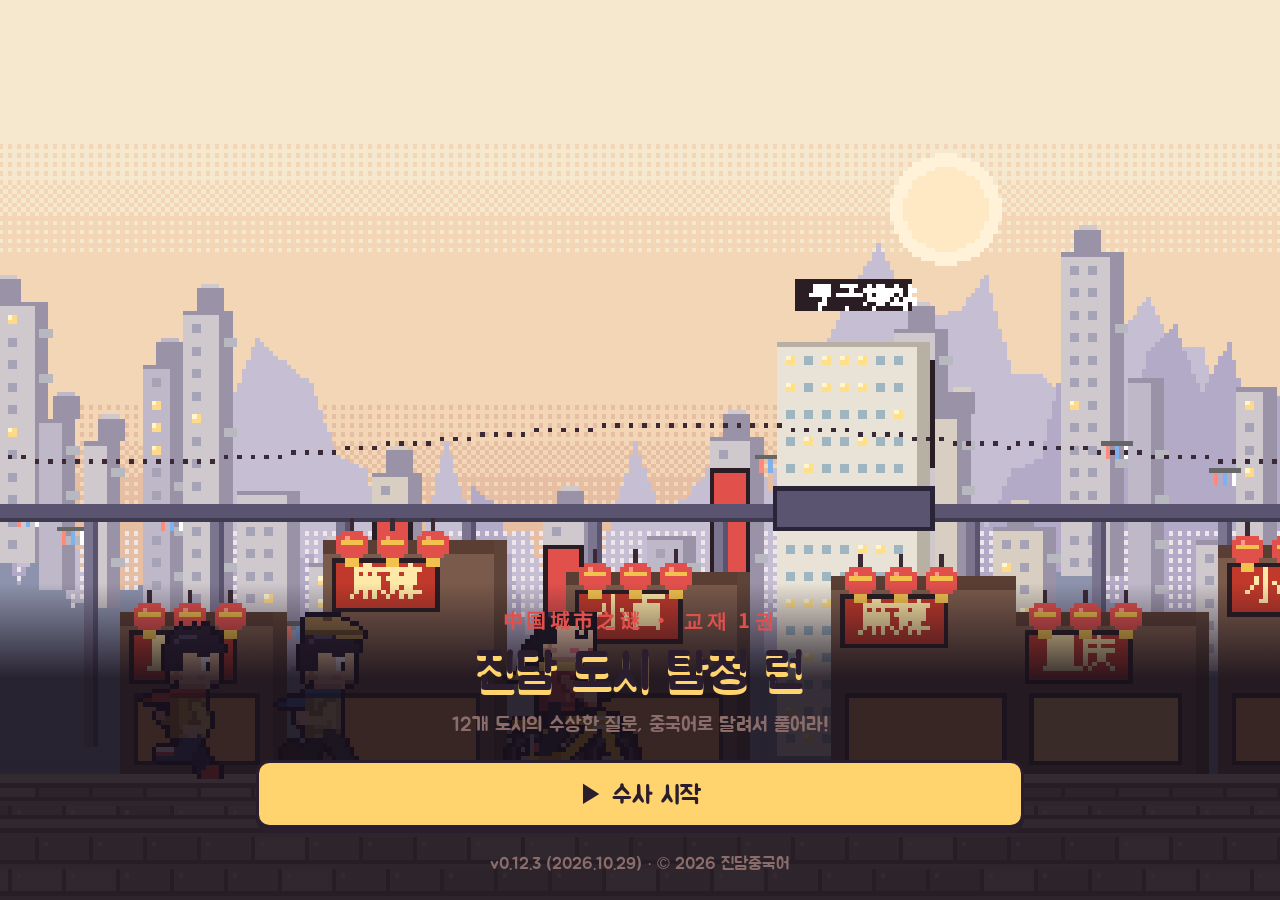
==== index.html @ ac61ed33 "v0.12.3: 갈림길 앞 뚝뚝 끊김 수정 - 원인: 갈림길 앞 느린 화면(0.87픽셀/프레임)에서 화면이 '움직임·멈춤'을 반복 - 느린 속도를 프레임당 약 1픽셀로 고정(61p" ====
<!doctype html>
<html lang="ko">
<head>
<meta charset="utf-8">
<meta name="viewport" content="width=device-width, initial-scale=1, maximum-scale=1, user-scalable=no, viewport-fit=cover">
<meta name="theme-color" content="#2a1d2e">
<title>진담 도시 탐정 런 · 중국 도시 미스터리 파일</title>
<meta name="description" content="진담중국어 교재 1권 「중국 도시 미스터리 파일」 과제 게임 — 12개 도시를 달리며 중국어로 사건을 풀어요">
<link rel="preconnect" href="https://fonts.googleapis.com">
<link rel="preconnect" href="https://fonts.gstatic.com" crossorigin>
<link href="https://fonts.googleapis.com/css2?family=Jua&family=Noto+Sans+SC:wght@500;700&display=swap" rel="stylesheet">
<link rel="icon" type="image/png" href="img/icon-32.png">
<link rel="apple-touch-icon" href="img/icon-180.png">
<link rel="manifest" href="manifest.json">
<meta name="apple-mobile-web-app-capable" content="yes">
<meta name="apple-mobile-web-app-title" content="도시탐정런">
<link rel="stylesheet" href="css/style.css?v=0.12.3">
</head>
<body>
<div id="app">
  <header id="top"></header>
  <main id="stage"><div id="scr"><canvas id="cv"></canvas><div id="ov"></div></div></main>
  <section id="pad"></section>
  <div id="ui"></div>
  <div id="rot"><div class="ph">📱</div><div>휴대폰을 <b>가로</b>로 돌려 주세요!<br><small>가로 화면이 더 크고 재미있어요</small></div><button class="big" id="rotOK">세로로 그냥 할래요</button></div>
</div>
<script src="js/data1.js?v=0.12.3"></script>
<script src="js/check1.js?v=0.12.3"></script>
<script src="js/story.js?v=0.12.3"></script>
<script src="js/pixel.js?v=0.12.3"></script>
<script src="js/art.js?v=0.12.3"></script>
<script src="js/tts.js?v=0.12.3"></script>
<script src="js/sound.js?v=0.12.3"></script>
<script src="js/game.js?v=0.12.3"></script>
<script src="js/mini.js?v=0.12.3"></script>
</body>
</html>
---- css/style.css ----
:root {
  --ink: #2a1d2e; --paper: #fff8ec; --line: #2a1d2e; --red: #e2504c; --sun: #ffd36e; --mint: #7fd6a8; --sky: #7fb2ec;
  --u: min(1vmin, 5.6px);
  --ko: 'Jua', 'Apple SD Gothic Neo', 'Malgun Gothic', sans-serif; --zh: 'Noto Sans SC', 'PingFang SC', 'Microsoft YaHei', sans-serif;
}
* { box-sizing: border-box; -webkit-tap-highlight-color: transparent; }
html, body { margin: 0; height: 100%; background: #160f1a; color: var(--ink); font-family: var(--ko); overflow: hidden; user-select: none; -webkit-user-select: none; }
#app { position: relative; height: 100dvh; max-width: 560px; margin: 0 auto; display: flex; flex-direction: column; background: #2a1d2e; }
button { font-family: var(--ko); color: var(--ink); cursor: pointer; }

#top { flex: none; display: flex; align-items: center; gap: calc(2 * var(--u)); padding: calc(env(safe-area-inset-top) + calc(2 * var(--u))) calc(3 * var(--u)) calc(1.6 * var(--u)); color: #fff8ec; font-size: calc(3.6 * var(--u)); }
#top:empty { display: none; }
#top .badge { background: var(--red); padding: calc(.6 * var(--u)) calc(2.4 * var(--u)); border-radius: calc(1.2 * var(--u)); }
#top .grow { flex: 1; color: #d8c8e0; }
.ib { background: #fff8ec; border: calc(.5 * var(--u)) solid #120b14; border-radius: calc(1.4 * var(--u)); padding: calc(.4 * var(--u)) calc(2.2 * var(--u)); font-size: calc(4 * var(--u)); }

#stage { flex: none; display: flex; justify-content: center; background: #000; }
#scr { position: relative; }
#cv { display: block; image-rendering: pixelated; image-rendering: crisp-edges; touch-action: none; }
#ov { position: absolute; left: 0; top: 0; pointer-events: none; overflow: hidden; }
#ov > * { position: absolute; }

/* 달리기 화면 위 글자 */
.cluechip { left: 50%; top: 46%; transform: translateX(-50%); background: rgba(255,248,236,.96); border: calc(.6 * var(--u)) solid var(--line); border-radius: calc(2 * var(--u)); padding: calc(1 * var(--u)) calc(3 * var(--u)); font-size: calc(3.6 * var(--u)); white-space: nowrap; animation: chip 1.6s forwards; box-shadow: 0 calc(.8 * var(--u)) 0 rgba(0,0,0,.3); }
.cluechip b { font-family: var(--zh); font-size: calc(5 * var(--u)); }
.cluechip span { font-family: var(--zh); color: #6a5a8a; }
.cluechip i { font-style: normal; background: var(--sky); color: #fff; border-radius: calc(1 * var(--u)); padding: 0 calc(1.2 * var(--u)); font-size: calc(2.8 * var(--u)); margin-left: calc(1 * var(--u)); }
.cluechip.bike { background: #fff2c4; }
@keyframes chip { 0% { opacity: 0; transform: translate(-50%, calc(-2 * var(--u))); } 12%, 80% { opacity: 1; transform: translate(-50%, 0); } 100% { opacity: 0; } }
.gban { margin-bottom: calc(2 * var(--u)); background: rgba(42,29,46,.88); color: #fff8ec; border: calc(.5 * var(--u)) solid var(--sun); border-radius: calc(2 * var(--u)); padding: calc(1.2 * var(--u)) calc(2.4 * var(--u)); text-align: center; }
.gban .gk { font-size: calc(3.8 * var(--u)); }
.gban .gs { font-family: var(--zh); font-weight: 700; font-size: calc(5.4 * var(--u)); color: var(--sun); letter-spacing: calc(.3 * var(--u)); }
.gban .gq .zh { font-size: calc(4.6 * var(--u)); color: var(--sun); } .gban .gq .ko { color: #f0d8c0; font-size: calc(3.2 * var(--u)); }
.gban .gh { font-size: calc(2.6 * var(--u)); color: #c8b8d8; margin-top: calc(.4 * var(--u)); }
.glab { left: 0; top: 0; will-change: transform; transform: translate(-50%, -50%); background: #fff8ec; border: calc(.5 * var(--u)) solid var(--line); border-radius: calc(1.4 * var(--u)); padding: calc(.3 * var(--u)) calc(1.4 * var(--u)); font-family: var(--zh); font-weight: 900; font-size: calc(5.6 * var(--u)); line-height: 1.2; white-space: nowrap; box-shadow: 0 calc(.5 * var(--u)) 0 rgba(0,0,0,.3); }
.gflash { left: 50%; top: 38%; transform: translateX(-50%); font-family: var(--zh); font-weight: 700; font-size: calc(5 * var(--u)); padding: calc(1.2 * var(--u)) calc(3 * var(--u)); border-radius: calc(2 * var(--u)); border: calc(.6 * var(--u)) solid var(--line); white-space: nowrap; animation: chip 1.5s forwards; text-align: center; }
.gflash small { display: block; font-size: calc(3 * var(--u)); font-weight: 500; }
.gflash.ok { background: #d9f5e5; } .gflash.no { background: #ffe0dc; }
.mlabel { transform: translateX(-50%); font-family: var(--zh); font-weight: 700; font-size: calc(2.9 * var(--u)); color: #fff; text-shadow: 0 calc(.3 * var(--u)) 0 #2a1d2e, calc(.3 * var(--u)) 0 0 #2a1d2e, calc(-.3 * var(--u)) 0 0 #2a1d2e, 0 calc(-.3 * var(--u)) 0 #2a1d2e; text-align: center; white-space: nowrap; line-height: 1.1; }
.mlabel small { display: block; font-family: var(--ko); font-weight: normal; font-size: calc(2.4 * var(--u)); }
.mlabel.faint { opacity: .6; }

/* 아래 패널 */
#pad { flex: 1 1 auto; min-height: 0; overflow-y: auto; background: var(--paper); border-top: calc(1 * var(--u)) solid #8a5a30; padding: calc(2.4 * var(--u)) calc(3 * var(--u)) calc(env(safe-area-inset-bottom) + calc(3 * var(--u))); position: relative; }
#pad:empty { display: none; }
.panel { display: grid; gap: calc(2 * var(--u)); }
.ptitle { font-size: calc(4.2 * var(--u)); display: flex; justify-content: space-between; align-items: baseline; }
.small { font-size: calc(3.1 * var(--u)); color: #8a6d6b; line-height: 1.55; }
.center { text-align: center; }
.cases { display: grid; grid-template-columns: repeat(4, 1fr); gap: calc(1.6 * var(--u)); }
.case { background: #f0e6d8; border: calc(.5 * var(--u)) solid #cbb8a0; border-radius: calc(1.6 * var(--u)); padding: calc(1.2 * var(--u)) calc(.6 * var(--u)); font-family: var(--zh); font-weight: 700; font-size: calc(3.4 * var(--u)); text-align: center; }
.case b { color: #b0705a; font-family: var(--ko); font-weight: normal; font-size: calc(2.8 * var(--u)); display: block; }
.case small { display: block; font-family: var(--ko); font-weight: normal; font-size: calc(2.6 * var(--u)); color: #8a6d6b; }
.case.open { background: #fff; border-color: var(--red); box-shadow: 0 calc(.7 * var(--u)) 0 var(--red); }
.case.done { background: #e3f6ea; border-color: #5fae6e; }
.case.done small { color: #e0a020; }
.case:disabled { opacity: .5; }
.final { background: #f6ecd9; border-radius: calc(1.6 * var(--u)); padding: calc(1.6 * var(--u)) calc(2 * var(--u)); }
.big { display: block; width: 100%; background: var(--sun); border: calc(.6 * var(--u)) solid var(--line); border-radius: calc(2.4 * var(--u)); padding: calc(2.6 * var(--u)); font-size: calc(4.4 * var(--u)); box-shadow: 0 calc(.9 * var(--u)) 0 var(--line); }
.big.ghost { background: #fff; } .big:disabled { opacity: .45; }
.big:active, .btn:active { transform: translateY(calc(.5 * var(--u))); box-shadow: 0 calc(.3 * var(--u)) 0 var(--line); }
.btn { background: #fff; border: calc(.6 * var(--u)) solid var(--line); border-radius: calc(2 * var(--u)); padding: calc(1.8 * var(--u)) calc(3 * var(--u)); font-size: calc(3.8 * var(--u)); box-shadow: 0 calc(.8 * var(--u)) 0 var(--line); }
.btn.right { background: #d9f5e5; border-color: #2f9e6a; } .btn.wrong { background: #ffe0dc; border-color: var(--red); animation: shake .3s; }
@keyframes shake { 25% { transform: translateX(calc(-1.5 * var(--u))); } 75% { transform: translateX(calc(1.5 * var(--u))); } }
.row { display: flex; gap: calc(2 * var(--u)); justify-content: center; flex-wrap: wrap; margin-top: calc(2.4 * var(--u)); }
.row .big { flex: 1; width: auto; }

/* 달리기 조작 */
.hudrun { display: flex; justify-content: space-between; font-size: calc(4 * var(--u)); }
.hudrun #hearts { color: var(--red); letter-spacing: calc(.6 * var(--u)); } .hudrun .off { color: #d8c8c0; }
.prog { height: calc(1.6 * var(--u)); background: #e8dccb; border-radius: calc(1 * var(--u)); overflow: hidden; margin: calc(1.4 * var(--u)) 0 calc(2.4 * var(--u)); }
.prog i { display: block; height: 100%; width: 0; background: linear-gradient(90deg, var(--mint), var(--sun)); }
.ctrl { display: grid; grid-template-columns: 1fr 1fr; gap: calc(3 * var(--u)); }
.cbtn { height: calc(26 * var(--u)); max-height: 160px; border: calc(.8 * var(--u)) solid var(--line); border-radius: calc(4 * var(--u)); font-size: calc(10 * var(--u)); line-height: 1; box-shadow: 0 calc(1.2 * var(--u)) 0 var(--line); touch-action: none; }
.cbtn small { display: block; font-size: calc(3.1 * var(--u)); margin-top: calc(1 * var(--u)); }
.cbtn.jump { background: var(--sun); } .cbtn.slide { background: #bfe3ff; }
.cbtn:active { transform: translateY(calc(.8 * var(--u))); box-shadow: 0 calc(.4 * var(--u)) 0 var(--line); }

/* 사다리 */
.lko { font-size: calc(4.4 * var(--u)); text-align: center; padding: calc(1.6 * var(--u)); background: #f6ecd9; border-radius: calc(2 * var(--u)); }
.timer { height: calc(1.6 * var(--u)); background: #e8dccb; border-radius: calc(1 * var(--u)); overflow: hidden; }
.timer i { display: block; height: 100%; width: 100%; background: var(--red); transition: width .1s linear; }
.timer i.fast { background: #2f9e6a; }
.opts { display: grid; gap: calc(2 * var(--u)); }
.lopt { font-family: var(--zh); font-weight: 700; font-size: calc(4.2 * var(--u)); text-align: left; }
.pfloat { position: absolute; right: calc(6 * var(--u)); top: calc(2 * var(--u)); font-size: calc(7 * var(--u)); color: #2f9e6a; animation: chip .9s forwards; }

/* 대화·카드 */
#ui { position: absolute; inset: 0; pointer-events: none; z-index: 10; }
#ui > * { pointer-events: auto; }
.dim { position: absolute; inset: 0; background: rgba(22,15,26,.55); }
.box { position: absolute; left: calc(3 * var(--u)); right: calc(3 * var(--u)); bottom: calc(env(safe-area-inset-bottom) + calc(3 * var(--u))); background: var(--paper); border: calc(1 * var(--u)) solid var(--line); border-radius: calc(2.4 * var(--u)); padding: calc(3 * var(--u)); display: flex; gap: calc(3 * var(--u)); box-shadow: 0 calc(1.4 * var(--u)) 0 rgba(0,0,0,.4); cursor: pointer; animation: up .15s ease-out; }
@keyframes up { from { transform: translateY(calc(3 * var(--u))); opacity: 0; } }
.face { width: calc(17 * var(--u)); height: calc(17 * var(--u)); image-rendering: pixelated; border: calc(.5 * var(--u)) solid var(--line); border-radius: calc(1.6 * var(--u)); flex: none; }
.box .body { flex: 1; min-width: 0; }
.who { font-size: calc(3.3 * var(--u)); color: #8a6d6b; }
.box .t { font-size: calc(4.2 * var(--u)); line-height: 1.55; }
.zh { font-family: var(--zh); font-weight: 700; font-size: calc(4.9 * var(--u)); line-height: 1.4; }
.zh.big { font-size: calc(6.4 * var(--u)); }
.py { font-family: var(--zh); font-size: calc(3.3 * var(--u)); color: #6a5a8a; }
.ko { font-size: calc(3.6 * var(--u)); color: #b0705a; }
.mini { font-size: calc(3.1 * var(--u)); border: calc(.5 * var(--u)) solid var(--line); background: #fff; border-radius: calc(1.6 * var(--u)); padding: calc(.4 * var(--u)) calc(2 * var(--u)); margin-top: calc(1 * var(--u)); }
.more { text-align: right; font-size: calc(3 * var(--u)); color: #b9a48f; animation: blink 1s steps(1) infinite; }
@keyframes blink { 50% { opacity: 0; } }
.card { position: absolute; left: calc(4 * var(--u)); right: calc(4 * var(--u)); top: 50%; transform: translateY(-50%); max-height: calc(100% - calc(8 * var(--u))); overflow-y: auto; background: var(--paper); border: calc(1 * var(--u)) solid var(--line); border-radius: calc(2.4 * var(--u)); padding: calc(4 * var(--u)); box-shadow: 0 calc(1.6 * var(--u)) 0 rgba(0,0,0,.45); animation: pop .18s ease-out; }
@keyframes pop { from { transform: translateY(-50%) scale(.94); opacity: 0; } }
.card h2 { font-size: calc(5.2 * var(--u)); margin: 0 0 calc(2 * var(--u)); font-weight: normal; }
.card h3 { font-size: calc(4.1 * var(--u)); margin: calc(3 * var(--u)) 0 calc(1.4 * var(--u)); font-weight: normal; }
input.name { width: 100%; font-family: var(--ko); font-size: calc(5 * var(--u)); padding: calc(2 * var(--u)) calc(3 * var(--u)); border: calc(.6 * var(--u)) solid var(--line); border-radius: calc(2 * var(--u)); margin: calc(2 * var(--u)) 0; }
.letter { background: repeating-linear-gradient(#fffdf6 0 calc(7.6 * var(--u)), #efe2c8 calc(7.6 * var(--u)) calc(7.9 * var(--u))); border: calc(.5 * var(--u)) dashed #c9a66a; border-radius: calc(1.6 * var(--u)); padding: calc(3 * var(--u)); position: relative; }
.stampTop { display: inline-block; color: var(--red); border: calc(.6 * var(--u)) solid var(--red); border-radius: calc(1 * var(--u)); padding: calc(.2 * var(--u)) calc(1.6 * var(--u)); font-size: calc(3 * var(--u)); transform: rotate(-3deg); margin-bottom: calc(1.6 * var(--u)); }
.letter .city { font-family: var(--zh); font-weight: 700; font-size: calc(6 * var(--u)); color: var(--red); }
.letter .city small { font-family: var(--ko); font-weight: normal; font-size: calc(3.2 * var(--u)); color: #8a6d6b; }
.letter .q { font-size: calc(4.4 * var(--u)); margin: calc(1.6 * var(--u)) 0; }
.letter .note { font-size: calc(3.4 * var(--u)); line-height: 1.6; background: #fff; border-radius: calc(1.4 * var(--u)); padding: calc(2 * var(--u)); margin-bottom: calc(1.6 * var(--u)); }
.mission { font-family: var(--zh); font-weight: 700; font-size: calc(4.2 * var(--u)); line-height: 1.7; background: #2a1d2e; color: #fff8ec; border-radius: calc(2 * var(--u)); padding: calc(3 * var(--u)); margin-top: calc(2 * var(--u)); cursor: pointer; }
.dots { display: flex; gap: calc(3 * var(--u)); justify-content: center; margin-top: calc(2.4 * var(--u)); }
.dot { width: calc(13 * var(--u)); height: calc(13 * var(--u)); border-radius: 50%; padding: 0; font-size: calc(4.4 * var(--u)); }
.dot.on { background: var(--mint); }
.cert { background: #fffdf6; border: calc(.8 * var(--u)) double #c9a66a; border-radius: calc(1.6 * var(--u)); padding: calc(3 * var(--u)); }
.ctop { font-size: calc(3 * var(--u)); color: #b0705a; letter-spacing: calc(.3 * var(--u)); }
.cert h2 { font-family: var(--zh); font-weight: 700; margin: calc(1 * var(--u)) 0; }
.stars { font-size: calc(9 * var(--u)); color: #f2b631; letter-spacing: calc(1 * var(--u)); } .stars span { color: #e0d4c0; }
.crow { display: flex; justify-content: space-between; font-size: calc(3.8 * var(--u)); border-bottom: calc(.3 * var(--u)) dashed #e0d0b8; padding: calc(1 * var(--u)) 0; }
.crow b { font-weight: normal; color: var(--red); }
.weak { margin: calc(2 * var(--u)) 0; font-size: calc(3.4 * var(--u)); }
.weak span { display: inline-block; background: #fff1c2; border-radius: calc(1.4 * var(--u)); padding: calc(.6 * var(--u)) calc(1.8 * var(--u)); margin: calc(.6 * var(--u)); font-family: var(--zh); font-weight: 700; cursor: pointer; }
.weak span small { font-weight: 500; color: #8a6d6b; }
.good { color: #2f9e6a; font-size: calc(4 * var(--u)); margin: calc(2 * var(--u)) 0; }
.setrow { display: flex; justify-content: space-between; align-items: center; font-size: calc(3.8 * var(--u)); margin: calc(1.4 * var(--u)) 0; }
.setrow .btn { padding: calc(1 * var(--u)) calc(2.6 * var(--u)); font-size: calc(3.4 * var(--u)); }
a { color: #3a7bd5; }
.toast { position: absolute; left: 50%; top: 10%; transform: translateX(-50%); background: var(--ink); color: #fff8ec; border: calc(.5 * var(--u)) solid #fff8ec; padding: calc(1.6 * var(--u)) calc(3.4 * var(--u)); border-radius: calc(2 * var(--u)); font-size: calc(3.5 * var(--u)); max-width: 90%; text-align: center; animation: tin 1.9s forwards; pointer-events: none; z-index: 30; }
@keyframes tin { 0% { opacity: 0; } 10%, 80% { opacity: 1; } 100% { opacity: 0; } }

/* 타이틀 */
.title { text-align: center; display: grid; gap: calc(2 * var(--u)); }
.t-sub { font-family: var(--zh); font-weight: 700; color: var(--red); letter-spacing: calc(.6 * var(--u)); font-size: calc(3.6 * var(--u)); }
.logo { font-size: calc(9 * var(--u)); line-height: 1.1; color: var(--ink); text-shadow: 0 calc(.9 * var(--u)) 0 var(--sun); }
.t-tag { font-size: calc(3.6 * var(--u)); color: #8a6d6b; }
.tb { display: grid; gap: calc(2.4 * var(--u)); margin: calc(2 * var(--u)) 0; }

/* ── 관문 문 이름표 ── */
.glab .ln { display: inline-block; font-family: var(--ko); font-weight: normal; font-size: calc(2.4 * var(--u)); background: #2a1d2e; color: #fff; border-radius: calc(.8 * var(--u)); padding: 0 calc(.8 * var(--u)); margin-right: calc(.8 * var(--u)); vertical-align: middle; }
.glab.x { background: #6a6070; color: #c8c0c8; text-decoration: line-through; }
.glab.hint { background: #d9f5e5; animation: glow .6s infinite alternate; }
@keyframes glow { to { transform: scale(1.06); filter: brightness(1.08); } }

/* ── 사다리: 순서 맞추기 ── */
.slots { display: flex; flex-wrap: wrap; gap: calc(1.2 * var(--u)); justify-content: center; min-height: calc(10 * var(--u)); padding: calc(1.4 * var(--u)); background: #2a1d2e; border-radius: calc(2 * var(--u)); }
.slot { min-width: calc(9 * var(--u)); padding: calc(1 * var(--u)) calc(1.6 * var(--u)); border: calc(.5 * var(--u)) dashed #8a7a9a; border-radius: calc(1.4 * var(--u)); font-family: var(--zh); font-weight: 700; font-size: calc(4.2 * var(--u)); color: #fff8ec; text-align: center; }
.slot.on { border-style: solid; border-color: var(--mint); background: #3a5a4a; animation: pop .15s ease-out; }
.tiles { display: flex; flex-wrap: wrap; gap: calc(1.6 * var(--u)); justify-content: center; }
.tile { font-family: var(--zh); font-weight: 700; font-size: calc(4.6 * var(--u)); padding: calc(1.6 * var(--u)) calc(2.6 * var(--u)); background: #fff; border: calc(.6 * var(--u)) solid var(--line); border-radius: calc(1.6 * var(--u)); box-shadow: 0 calc(.8 * var(--u)) 0 var(--line); }
.tile.used { visibility: hidden; }
.tile.bad { background: #ffe0dc; animation: shake .3s; }
.tile.hint { background: #d9f5e5; animation: glow .6s infinite alternate; }
@keyframes shake { 25% { transform: translateX(calc(-1.2 * var(--u))); } 75% { transform: translateX(calc(1.2 * var(--u))); } }

/* ── 세로 화면 안내 ── */
#rot { position: absolute; inset: 0; z-index: 50; background: rgba(22,15,26,.94); color: #fff8ec; display: none; flex-direction: column; align-items: center; justify-content: center; gap: calc(3 * var(--u)); text-align: center; font-size: calc(4.4 * var(--u)); padding: calc(6 * var(--u)); }
#rot .ph { font-size: calc(16 * var(--u)); animation: rot 1.6s infinite; }
@keyframes rot { 0%, 30% { transform: rotate(0); } 60%, 100% { transform: rotate(-90deg); } }
@media (orientation: portrait) { body:not(.portraitOK) #rot { display: flex; } }

/* ── 가로 화면: 게임이 화면 가득 ── */
@media (orientation: landscape) {
  #app { max-width: none; }
  #stage { position: absolute; inset: 0; align-items: flex-end; overflow: hidden; }
  #top { position: absolute; left: 0; right: 0; top: 0; z-index: 5; padding: calc(env(safe-area-inset-top) + 1.4 * var(--u)) calc(env(safe-area-inset-right) + 2 * var(--u)) 0 calc(env(safe-area-inset-left) + 2 * var(--u)); pointer-events: none; }
  #top > * { pointer-events: auto; }
  #top .grow { text-shadow: 0 0 calc(.6 * var(--u)) #000; }
  #pad { --u: min(.86vmin, 4.8px); position: absolute; right: 0; top: 0; bottom: 0; width: min(38%, 440px); border-top: none; border-left: calc(1 * var(--u)) solid #8a5a30; border-radius: calc(3 * var(--u)) 0 0 calc(3 * var(--u)); padding: calc(env(safe-area-inset-top) + 10 * var(--u)) calc(env(safe-area-inset-right) + 3 * var(--u)) calc(3 * var(--u)) calc(3 * var(--u)); z-index: 4; }
  #pad.pad-title { --u: min(1vmin, 5.6px); left: 0; width: auto; top: auto; background: linear-gradient(transparent, rgba(22,15,26,.85) 30%); border: none; border-radius: 0; padding: calc(4 * var(--u)) 20%; color: #fff8ec; }
  #pad.pad-run { --u: min(1vmin, 5.6px); left: 0; width: auto; background: none; border: none; border-radius: 0; padding: 0; pointer-events: none; overflow: visible; }
  #pad.pad-run .rtop { position: absolute; left: 50%; top: calc(env(safe-area-inset-top) + 1 * var(--u)); transform: translateX(-50%); width: min(52%, calc(120 * var(--u))); display: grid; gap: calc(.6 * var(--u)); }
  #pad.pad-run .hudrun { background: rgba(255,248,236,.92); border: calc(.5 * var(--u)) solid var(--line); border-radius: calc(2 * var(--u)); padding: calc(.4 * var(--u)) calc(2 * var(--u)); font-size: calc(3.4 * var(--u)); }
  #pad.pad-run .prog { margin: 0; }
  #pad.pad-run #gq, #pad.pad-run #msg { min-height: 0; }
  #pad.pad-run #gq:not(.on), #pad.pad-run #msg:not(.on) { display: none; }
  #pad.pad-run .ctrl { position: absolute; left: auto; right: calc(env(safe-area-inset-right) + 3 * var(--u)); bottom: calc(env(safe-area-inset-bottom) + 3 * var(--u)); display: flex; justify-content: flex-end; align-items: flex-end; gap: calc(3 * var(--u)); pointer-events: none; }
  #pad.pad-run .cbtn { pointer-events: auto; width: calc(22 * var(--u)); height: calc(22 * var(--u)); border-radius: 50%; opacity: .82; font-size: calc(8 * var(--u)); }
  #pad.pad-run .cbtn.slide { order: -1; }
  #pad.pad-run .cbtn small { font-size: calc(2.4 * var(--u)); }
  #pad.pad-run > .small { display: none; }
  .gflash { top: 52%; }
  .box { top: calc(env(safe-area-inset-top) + 8 * var(--u)); bottom: auto; left: calc(env(safe-area-inset-left) + 1.5%); right: auto; width: min(54%, calc(118 * var(--u))); }
  .box.side { width: auto; right: calc(min(38%, 440px) + 1.5%); }
  .card { left: 50%; right: auto; width: min(92%, calc(130 * var(--u))); transform: translate(-50%, -50%); animation: popL .18s ease-out; }
  @keyframes popL { from { transform: translate(-50%, -50%) scale(.94); opacity: 0; } }
}

/* ── 달리기: 관문 질문 · 메시지 (게임 화면 밖) ── */
#gq, #msg { min-height: calc(8 * var(--u)); border-radius: calc(1.8 * var(--u)); padding: calc(.8 * var(--u)) calc(2 * var(--u)); text-align: center; font-size: calc(3.4 * var(--u)); display: flex; align-items: center; justify-content: center; gap: calc(1 * var(--u)); flex-wrap: wrap; }
#gq.on { background: #2a1d2e; color: #fff8ec; border: calc(.5 * var(--u)) solid var(--sun); }
#gq .zh { font-family: var(--zh); font-weight: 700; font-size: calc(4.6 * var(--u)); color: var(--sun); letter-spacing: calc(.3 * var(--u)); }
#gq small { color: #e0cfe8; }
#msg.on { background: #fff; border: calc(.5 * var(--u)) solid var(--line); animation: pop2 .15s ease-out; }
#msg b { font-family: var(--zh); font-size: calc(4.4 * var(--u)); }
#msg span { font-family: var(--zh); color: #6a5a8a; }
#msg i { font-style: normal; background: var(--sky); color: #fff; border-radius: calc(1 * var(--u)); padding: 0 calc(1.2 * var(--u)); font-size: calc(2.6 * var(--u)); }
#msg.ok { background: #d9f5e5; font-family: var(--zh); font-weight: 700; } #msg.no { background: #ffe0dc; } #msg.bike { background: #fff2c4; }
@keyframes pop2 { from { transform: scale(.94); opacity: .4; } }
.cbtn .opt { display: none; }
#pad.asking .cbtn small { display: none; }
#pad.asking .cbtn .opt { display: block; font-family: var(--zh); font-size: calc(5 * var(--u)); margin-top: calc(1 * var(--u)); color: var(--ink); }
#pad.asking .cbtn .opt.x { text-decoration: line-through; opacity: .4; }
#pad.asking .cbtn .opt.hint { color: #1f7a4a; animation: glow .6s infinite alternate; }
.glab.up { background: #fff2c4; } .glab.dn { background: #d6ecff; font-size: calc(5.2 * var(--u)); }

/* ── 🛂 검문소 ── */
.ck { gap: calc(1.6 * var(--u)); }
.rulebook { background: #fff3c9; border: calc(.5 * var(--u)) solid #8a5a30; border-radius: calc(1.6 * var(--u)); padding: calc(1.4 * var(--u)) calc(2 * var(--u)); box-shadow: inset calc(1.4 * var(--u)) 0 0 #e8c98a; padding-left: calc(3.4 * var(--u)); }
.rulebook .rh { font-size: calc(3.4 * var(--u)); color: #8a5a30; margin-bottom: calc(.6 * var(--u)); }
.rule { font-size: calc(3.2 * var(--u)); padding: calc(.5 * var(--u)) 0; border-top: 1px dashed #d8b878; cursor: pointer; }
.rule .zh { font-family: var(--zh); font-weight: 700; font-size: calc(3.8 * var(--u)); }
.rule small { display: block; color: #7a6a5a; font-size: calc(2.8 * var(--u)); } .rule small.py { color: #6a5a8a; }
.rule.new { animation: newrule 1s 2; } .rule em { font-style: normal; background: var(--red); color: #fff; border-radius: calc(.8 * var(--u)); padding: 0 calc(1 * var(--u)); font-size: calc(2.4 * var(--u)); }
@keyframes newrule { 50% { background: #ffd36e; } }
.pass { position: relative; background: #eef4ff; border: calc(.6 * var(--u)) solid #3a4677; border-radius: calc(1.6 * var(--u)); padding: calc(1.2 * var(--u)) calc(2 * var(--u)); overflow: hidden; }
.pass .ph { font-size: calc(3.2 * var(--u)); color: #3a4677; border-bottom: calc(.4 * var(--u)) solid #3a4677; padding-bottom: calc(.6 * var(--u)); margin-bottom: calc(.6 * var(--u)); }
.drow { display: flex; justify-content: space-between; align-items: baseline; padding: calc(.5 * var(--u)) 0; border-bottom: 1px dotted #b8c4e0; font-size: calc(3 * var(--u)); }
.drow span { font-family: var(--zh); color: #3a4677; } .drow span small { font-family: var(--ko); color: #7a86a8; margin-left: calc(1 * var(--u)); font-size: calc(2.6 * var(--u)); }
.drow b { font-family: var(--zh); font-size: calc(4.2 * var(--u)); text-align: right; } .drow b small { display: block; font-family: var(--ko); font-weight: normal; font-size: calc(2.6 * var(--u)); color: #7a6a5a; }
.stampmark { position: absolute; right: 8%; top: 30%; font-family: var(--zh); font-weight: 700; font-size: calc(9 * var(--u)); border: calc(1 * var(--u)) solid; border-radius: calc(2 * var(--u)); padding: 0 calc(2 * var(--u)); transform: rotate(-14deg) scale(2.2); opacity: 0; pointer-events: none; }
.stampmark.on { animation: stampin .25s ease-in forwards; } .stampmark.ok { color: #1f9a5a; } .stampmark.no { color: #d8352f; }
@keyframes stampin { to { opacity: .85; transform: rotate(-14deg) scale(1); } }
.talk { background: #fff; border: calc(.5 * var(--u)) solid var(--line); border-radius: calc(2 * var(--u)); padding: calc(1.2 * var(--u)) calc(2 * var(--u)); font-size: calc(3.2 * var(--u)); cursor: pointer; }
.talk .zh { font-family: var(--zh); font-weight: 700; font-size: calc(4.4 * var(--u)); }
.talk small { display: block; color: #7a6a5a; font-size: calc(2.8 * var(--u)); } .talk small.py { color: #6a5a8a; }
.stamps { display: grid; grid-template-columns: 1fr 1fr; gap: calc(2 * var(--u)); }
.stamp { font-family: var(--zh); font-weight: 700; font-size: calc(5.4 * var(--u)); padding: calc(1.6 * var(--u)); border: calc(.7 * var(--u)) solid var(--line); border-radius: calc(2 * var(--u)); box-shadow: 0 calc(1 * var(--u)) 0 var(--line); }
.stamp small { display: block; font-family: var(--ko); font-weight: normal; font-size: calc(3 * var(--u)); }
.stamp.ok { background: #c9f0d8; } .stamp.no { background: #ffd2cc; } .stamp:disabled { opacity: .55; }
.stamp:active { transform: translateY(calc(.8 * var(--u))); box-shadow: 0 calc(.2 * var(--u)) 0 var(--line); }
.verdict:empty { display: none; }
.verdict { border-radius: calc(1.6 * var(--u)); padding: calc(1.4 * var(--u)) calc(2 * var(--u)); font-size: calc(3.3 * var(--u)); line-height: 1.5; }
.verdict.good { background: #d9f5e5; } .verdict.bad { background: #ffe0dc; } .verdict b { color: #c0392b; }
@media (orientation: landscape) {
  .ck .rule small.py, .ck .talk small.py { display: none; }
  .ck .pass { display: grid; grid-template-columns: 1fr 1fr; column-gap: calc(2 * var(--u)); }
  .ck .pass .ph { grid-column: 1 / -1; }
  .ck .drow b { font-size: calc(3.6 * var(--u)); }
}
#pad.asking .cbtn .opt i { display: block; font-style: normal; font-family: var(--ko); font-weight: normal; font-size: calc(2.4 * var(--u)); color: #5a4a5c; }
#pad.asking .cbtn .opt.pick { color: #1f5aa8; text-decoration: underline; }
.coinlab { transform: translate(-50%, -100%); font-family: var(--zh); font-weight: 900; font-size: calc(5.6 * var(--u)); line-height: 1.15; color: #3a2410; background: #fff6dc; border: calc(.5 * var(--u)) solid #c48a18; border-radius: calc(1.4 * var(--u)); padding: 0 calc(1.2 * var(--u)); white-space: nowrap; pointer-events: none; box-shadow: 0 calc(.5 * var(--u)) 0 rgba(0,0,0,.25); }
.stlab { transform: translate(-50%, -100%); pointer-events: auto; font-family: var(--zh); font-weight: 700; font-size: calc(3.4 * var(--u)); padding: calc(.6 * var(--u)) calc(1.6 * var(--u)); background: #fff; border: calc(.5 * var(--u)) solid #0e1424; border-radius: calc(1.4 * var(--u)); white-space: nowrap; cursor: pointer; box-shadow: 0 calc(.6 * var(--u)) 0 #0e1424; }
.stlab.on { background: #d9f5e5; } .stlab.fixed { background: #ffd36e; pointer-events: none; }
.stlab.bad { background: #ffd2cc; animation: shake .3s; }
#ov .stlab { position: absolute; }
.badges { margin-left: auto; letter-spacing: calc(.4 * var(--u)); } .badges i { font-style: normal; opacity: .22; filter: grayscale(1); }
.ptitle { display: flex; align-items: center; gap: calc(1 * var(--u)); }
.symptom { background: #fff3c9; border-left: calc(1 * var(--u)) solid var(--red); padding: calc(1.2 * var(--u)) calc(2 * var(--u)); font-size: calc(3.4 * var(--u)); line-height: 1.5; margin: calc(1.4 * var(--u)) 0; text-align: left; }
.stolen { font-size: calc(3.2 * var(--u)); margin-bottom: calc(1 * var(--u)); } .stolen b { font-family: var(--zh); color: var(--red); }
.xnote { background: #2a2436; color: #fff8ec; border-radius: calc(2 * var(--u)); padding: calc(3 * var(--u)); text-align: center; border: calc(.6 * var(--u)) dashed #8a7a9a; }
.xnote .xh { font-size: calc(3.6 * var(--u)); color: #c8b8d8; margin-bottom: calc(1.4 * var(--u)); } .xnote .xh span { font-family: var(--zh); color: #ffd36e; font-size: calc(6 * var(--u)); margin-left: calc(1 * var(--u)); }
.xnote .zh { color: #ffd36e; } .xnote .py { color: #c8b8d8; } .xnote .ko { color: #e8dcf0; }
.xnote .zh, .xnote .zh.big { background: none; border: none; box-shadow: none; color: #ffd36e; padding: 0; }
.looks { display: flex; gap: calc(1.4 * var(--u)); justify-content: center; margin: calc(1.4 * var(--u)) 0; }
.lk { padding: calc(.4 * var(--u)); border: calc(.5 * var(--u)) solid #c8b8a8; border-radius: calc(1.6 * var(--u)); background: #fff; }
.lk img { width: calc(13 * var(--u)); height: calc(13 * var(--u)); image-rendering: pixelated; display: block; }
.lk.on { border-color: var(--red); box-shadow: 0 0 0 calc(.6 * var(--u)) #ffd36e; }
.setrow .looks { margin: 0; } .setrow .lk img { width: calc(9 * var(--u)); height: calc(9 * var(--u)); }
.clues3 { display: flex; flex-wrap: wrap; gap: calc(1 * var(--u)); }
.clues3 .cl { flex: 1 1 30%; background: #fff; border: calc(.4 * var(--u)) solid #c8b8a8; border-radius: calc(1.4 * var(--u)); padding: calc(.8 * var(--u)) calc(1.2 * var(--u)); font-size: calc(2.8 * var(--u)); text-align: left; min-width: 0; }
.clues3 .cl i { display: block; font-style: normal; color: #7a6a5a; font-size: calc(2.5 * var(--u)); }
.clues3 .cl b { font-family: var(--zh); font-size: calc(3.6 * var(--u)); display: block; }
.clues3 .cl small { display: block; color: #7a6a5a; font-size: calc(2.5 * var(--u)); }
.clues3 .cl.tone { background: #fff0f6; border-color: #e8a0c0; }
.clues3 .bagb { cursor: pointer; background: #fff6dc; border-style: dashed; } .clues3 .bagb.open { background: #f0e6ff; border-style: solid; cursor: default; }
.clues3 .bagb.open b { display: inline-block; margin-right: calc(1.4 * var(--u)); cursor: pointer; }
.mbtn { left: 38%; right: 3%; top: 34%; display: grid; gap: calc(1.4 * var(--u)); pointer-events: auto; }
.mbtn.grid4 { grid-template-columns: 1fr 1fr; } .mbtn.row3 { grid-template-columns: 1fr; }
.mbtn button { font-family: var(--zh); font-weight: 700; font-size: calc(5.2 * var(--u)); padding: calc(1.6 * var(--u)); background: #fff; border: calc(.6 * var(--u)) solid var(--line); border-radius: calc(1.8 * var(--u)); box-shadow: 0 calc(.8 * var(--u)) 0 var(--line); }
.mbtn.row3 button { font-family: var(--ko); font-size: calc(4.4 * var(--u)); letter-spacing: calc(.2 * var(--u)); }
.mbtn button.right { background: #c9f0d8; } .mbtn button.wrong { background: #ffd2cc; animation: shake .3s; }
.wlab { transform: translate(-50%, -100%); font-family: var(--zh); font-weight: 700; font-size: calc(3.4 * var(--u)); background: #fff; border: calc(.5 * var(--u)) solid #1d1424; border-radius: calc(1.2 * var(--u)); padding: 0 calc(1.2 * var(--u)); white-space: nowrap; pointer-events: none; transition: opacity .1s; }
.wlab.civ { background: #d9f5e5; }
#pad .mbtn { position: static; margin-top: calc(2 * var(--u)); }
.lk span { display: block; font-size: calc(2.6 * var(--u)); color: #7a6a5a; }
.mcards { left: 20%; right: 3%; top: 30%; bottom: 6%; display: grid; grid-template-columns: repeat(4, 1fr); gap: calc(1.4 * var(--u)); pointer-events: auto; }
#pad .mcards { position: static; margin-top: calc(2 * var(--u)); }
.mc { position: relative; min-height: calc(15 * var(--u)); border: calc(.6 * var(--u)) solid var(--line); border-radius: calc(1.6 * var(--u)); background: #3f8250; box-shadow: 0 calc(.8 * var(--u)) 0 var(--line); padding: 0; transition: transform .25s; }
.mc .back { font-family: var(--zh); font-weight: 900; font-size: calc(6 * var(--u)); color: #9fe0a8; }
.mc .front { display: none; font-family: var(--zh); font-weight: 900; font-size: calc(6 * var(--u)); }
.mc .front.ko { font-family: var(--ko); font-weight: normal; font-size: calc(3.8 * var(--u)); }
.mc.up { background: #fff; transform: rotateY(180deg) scaleX(-1); } .mc.up .back { display: none; } .mc.up .front { display: block; }
.mc.done { background: #c9f0d8; opacity: .75; }
.blab { transform: translate(-50%, -50%); font-family: var(--zh); font-weight: 900; font-size: calc(4.8 * var(--u)); color: #fff; text-shadow: 0 0 calc(.6 * var(--u)) #1d1424, 0 0 calc(.6 * var(--u)) #1d1424; pointer-events: none; white-space: nowrap; }
.vbtns { display: flex; gap: calc(2 * var(--u)); }
#pad:not(.pad-run) .ctrl .vbtns, #pad .ctrl .vbtns { pointer-events: auto; }
@media (orientation: portrait) { .ctrl .vbtns .cbtn { flex: 1; } .ctrl .vbtns { grid-column: 1; } }
@media (orientation: landscape) { #pad.pad-run .vbtns { flex-direction: column; } #pad.pad-run .vbtns .cbtn { width: calc(16 * var(--u)); height: calc(16 * var(--u)); } }
.mconn { left: 18%; right: 4%; top: 30%; display: grid; grid-template-columns: 1fr 1fr; column-gap: 22%; pointer-events: auto; }
#pad .mconn { position: static; margin-top: calc(2 * var(--u)); column-gap: 10%; }
.mconn .colL, .mconn .colR { display: grid; gap: calc(1.4 * var(--u)); }
.mconn button, .mmaze button { font-family: var(--zh); font-weight: 900; font-size: calc(4.8 * var(--u)); padding: calc(1.2 * var(--u)); background: #fff; border: calc(.7 * var(--u)) solid var(--line); border-radius: calc(1.6 * var(--u)); box-shadow: 0 calc(.7 * var(--u)) 0 var(--line); }
.mconn button.sel { background: #fff2c4; } .mconn button.done { background: #e5f4e4; }
.mconn button.bad, .mmaze button.bad { background: #ffd2cc; animation: shake .3s; }
.mmaze { left: 16%; right: 10%; top: 28%; bottom: 8%; display: grid; grid-template-columns: repeat(4, 1fr); gap: calc(1.2 * var(--u)); pointer-events: auto; }
#pad .mmaze { position: static; margin-top: calc(2 * var(--u)); }
.mmaze button { font-size: calc(4.2 * var(--u)); background: #e8e4f4; }
.mmaze button.on { background: #ffd36e; } .mmaze button.hint { background: #d9f5e5; animation: glow .6s infinite alternate; }
.mslide { left: 34%; top: 26%; width: min(36%, calc(70 * var(--u))); aspect-ratio: 1; display: grid; grid-template-columns: repeat(3, 1fr); gap: calc(.6 * var(--u)); pointer-events: auto; background: #1d1424; padding: calc(.6 * var(--u)); border-radius: calc(1.4 * var(--u)); }
#pad .mslide { position: static; margin: calc(2 * var(--u)) auto 0; width: 80%; }
.st { position: relative; border: none; padding: 0; background-size: 300% 300%; image-rendering: pixelated; border-radius: calc(.8 * var(--u)); }
.st b { position: absolute; left: calc(.6 * var(--u)); top: calc(.2 * var(--u)); font-family: var(--zh); font-weight: 900; font-size: calc(5 * var(--u)); color: #fff; text-shadow: 0 0 calc(.6 * var(--u)) #1d1424, 0 0 calc(.6 * var(--u)) #1d1424; }
.st.empty { background: #2a2436; }
.mspot { left: 10%; right: 2%; top: 24%; display: grid; grid-template-columns: 1fr 1fr; gap: calc(2 * var(--u)); pointer-events: auto; }
#pad .mspot { position: static; grid-template-columns: 1fr; margin-top: calc(2 * var(--u)); }
.mspot .pic { position: relative; border: calc(.6 * var(--u)) solid var(--line); border-radius: calc(1.2 * var(--u)); overflow: hidden; cursor: crosshair; }
.mspot img { display: block; width: 100%; image-rendering: pixelated; }
.mspot .marks i { position: absolute; width: calc(9 * var(--u)); height: calc(9 * var(--u)); border: calc(.7 * var(--u)) solid #e2504c; border-radius: 50%; transform: translate(-50%, -50%); box-shadow: 0 0 0 calc(.4 * var(--u)) #fff; animation: pop2 .2s; }

/* ── 대화창: 작고 가볍게 (게임 화면을 덜 가리도록) ── */
.box { padding: calc(1.6 * var(--u)) calc(2 * var(--u)); gap: calc(1.8 * var(--u)); border-width: calc(.7 * var(--u)); background: rgba(255,248,236,.96); align-items: flex-start; }
.box .face { width: calc(10 * var(--u)); height: calc(10 * var(--u)); }
.box .who { font-size: calc(2.8 * var(--u)); }
.box .t { font-size: calc(3.4 * var(--u)); line-height: 1.45; }
.box .zh { font-size: calc(4 * var(--u)); line-height: 1.3; } .box .py { font-size: calc(2.7 * var(--u)); } .box .ko { font-size: calc(2.9 * var(--u)); }
.box .more { font-size: calc(2.4 * var(--u)); margin-top: calc(-1 * var(--u)); }
.box .mini.sp { padding: 0 calc(1.2 * var(--u)); font-size: calc(2.8 * var(--u)); }
@media (orientation: portrait) { .box { bottom: auto; top: calc(env(safe-area-inset-top) + 12 * var(--u)); } }
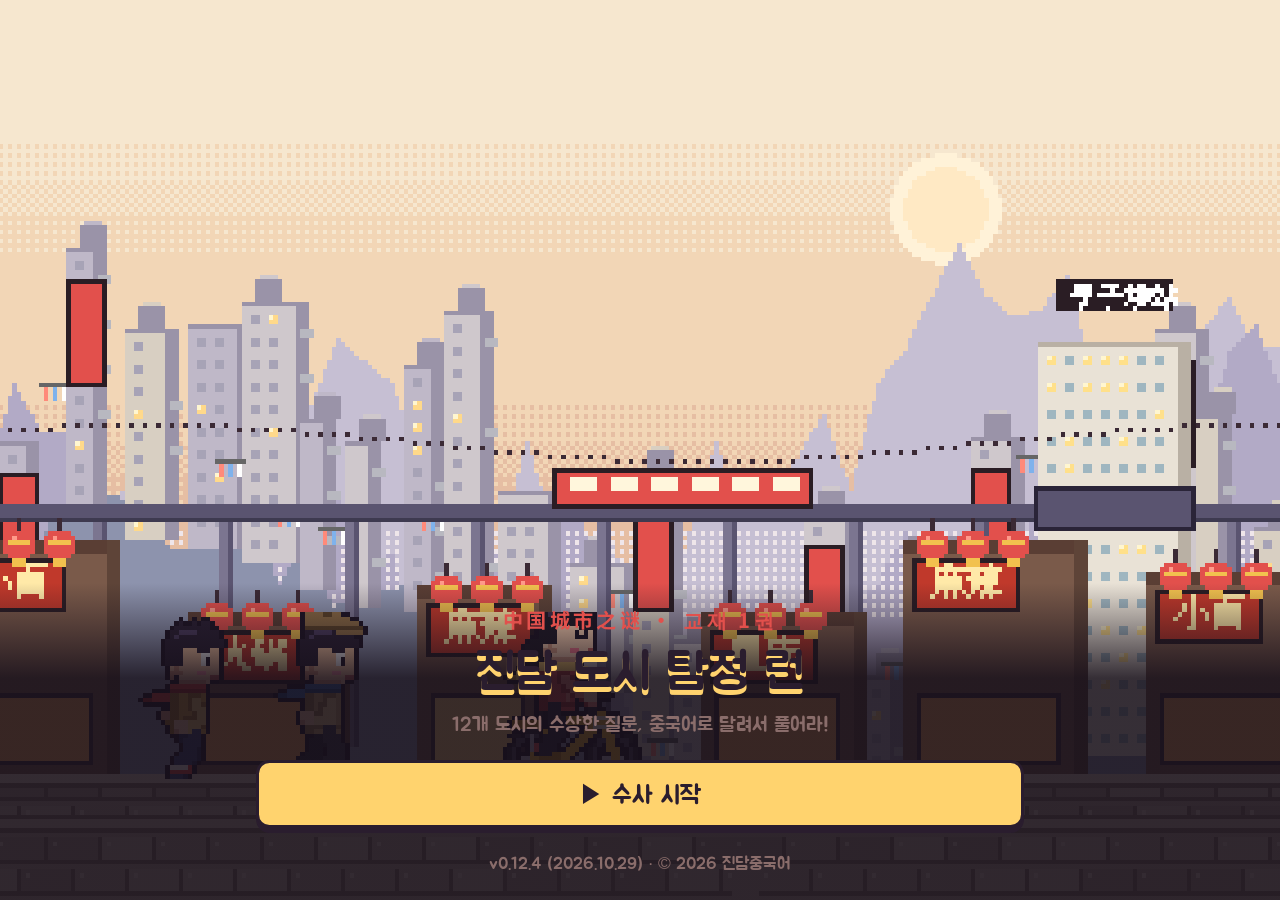
==== commit 8b366f0a: "v0.12.4: 갈림길 끊김 — 중국어 글꼴 미리 받기 - 구글 Noto Sans SC는 새 글자가 처음 나올 때 글꼴 조각을 내려받아 멈칫함(갈림길 큰 한자 이름표·버튼) - 타" ====
--- a/index.html
+++ b/index.html
@@ -14,7 +14,7 @@
 <link rel="manifest" href="manifest.json">
 <meta name="apple-mobile-web-app-capable" content="yes">
 <meta name="apple-mobile-web-app-title" content="도시탐정런">
-<link rel="stylesheet" href="css/style.css?v=0.12.3">
+<link rel="stylesheet" href="css/style.css?v=0.12.4">
 </head>
 <body>
 <div id="app">
@@ -24,14 +24,14 @@
   <div id="ui"></div>
   <div id="rot"><div class="ph">📱</div><div>휴대폰을 <b>가로</b>로 돌려 주세요!<br><small>가로 화면이 더 크고 재미있어요</small></div><button class="big" id="rotOK">세로로 그냥 할래요</button></div>
 </div>
-<script src="js/data1.js?v=0.12.3"></script>
-<script src="js/check1.js?v=0.12.3"></script>
-<script src="js/story.js?v=0.12.3"></script>
-<script src="js/pixel.js?v=0.12.3"></script>
-<script src="js/art.js?v=0.12.3"></script>
-<script src="js/tts.js?v=0.12.3"></script>
-<script src="js/sound.js?v=0.12.3"></script>
-<script src="js/game.js?v=0.12.3"></script>
-<script src="js/mini.js?v=0.12.3"></script>
+<script src="js/data1.js?v=0.12.4"></script>
+<script src="js/check1.js?v=0.12.4"></script>
+<script src="js/story.js?v=0.12.4"></script>
+<script src="js/pixel.js?v=0.12.4"></script>
+<script src="js/art.js?v=0.12.4"></script>
+<script src="js/tts.js?v=0.12.4"></script>
+<script src="js/sound.js?v=0.12.4"></script>
+<script src="js/game.js?v=0.12.4"></script>
+<script src="js/mini.js?v=0.12.4"></script>
 </body>
 </html>
--- a/css/style.css
+++ b/css/style.css
@@ -32,7 +32,7 @@
 .gban .gs { font-family: var(--zh); font-weight: 700; font-size: calc(5.4 * var(--u)); color: var(--sun); letter-spacing: calc(.3 * var(--u)); }
 .gban .gq .zh { font-size: calc(4.6 * var(--u)); color: var(--sun); } .gban .gq .ko { color: #f0d8c0; font-size: calc(3.2 * var(--u)); }
 .gban .gh { font-size: calc(2.6 * var(--u)); color: #c8b8d8; margin-top: calc(.4 * var(--u)); }
-.glab { left: 0; top: 0; will-change: transform; transform: translate(-50%, -50%); background: #fff8ec; border: calc(.5 * var(--u)) solid var(--line); border-radius: calc(1.4 * var(--u)); padding: calc(.3 * var(--u)) calc(1.4 * var(--u)); font-family: var(--zh); font-weight: 900; font-size: calc(5.6 * var(--u)); line-height: 1.2; white-space: nowrap; box-shadow: 0 calc(.5 * var(--u)) 0 rgba(0,0,0,.3); }
+.glab { left: 0; top: 0; will-change: transform; transform: translate(-50%, -50%); background: #fff8ec; border: calc(.5 * var(--u)) solid var(--line); border-radius: calc(1.4 * var(--u)); padding: calc(.3 * var(--u)) calc(1.4 * var(--u)); font-family: var(--zh); font-weight: 700; font-size: calc(5.6 * var(--u)); line-height: 1.2; white-space: nowrap; box-shadow: 0 calc(.5 * var(--u)) 0 rgba(0,0,0,.3); }
 .gflash { left: 50%; top: 38%; transform: translateX(-50%); font-family: var(--zh); font-weight: 700; font-size: calc(5 * var(--u)); padding: calc(1.2 * var(--u)) calc(3 * var(--u)); border-radius: calc(2 * var(--u)); border: calc(.6 * var(--u)) solid var(--line); white-space: nowrap; animation: chip 1.5s forwards; text-align: center; }
 .gflash small { display: block; font-size: calc(3 * var(--u)); font-weight: 500; }
 .gflash.ok { background: #d9f5e5; } .gflash.no { background: #ffe0dc; }
@@ -244,7 +244,7 @@
 }
 #pad.asking .cbtn .opt i { display: block; font-style: normal; font-family: var(--ko); font-weight: normal; font-size: calc(2.4 * var(--u)); color: #5a4a5c; }
 #pad.asking .cbtn .opt.pick { color: #1f5aa8; text-decoration: underline; }
-.coinlab { transform: translate(-50%, -100%); font-family: var(--zh); font-weight: 900; font-size: calc(5.6 * var(--u)); line-height: 1.15; color: #3a2410; background: #fff6dc; border: calc(.5 * var(--u)) solid #c48a18; border-radius: calc(1.4 * var(--u)); padding: 0 calc(1.2 * var(--u)); white-space: nowrap; pointer-events: none; box-shadow: 0 calc(.5 * var(--u)) 0 rgba(0,0,0,.25); }
+.coinlab { transform: translate(-50%, -100%); font-family: var(--zh); font-weight: 700; font-size: calc(5.6 * var(--u)); line-height: 1.15; color: #3a2410; background: #fff6dc; border: calc(.5 * var(--u)) solid #c48a18; border-radius: calc(1.4 * var(--u)); padding: 0 calc(1.2 * var(--u)); white-space: nowrap; pointer-events: none; box-shadow: 0 calc(.5 * var(--u)) 0 rgba(0,0,0,.25); }
 .stlab { transform: translate(-50%, -100%); pointer-events: auto; font-family: var(--zh); font-weight: 700; font-size: calc(3.4 * var(--u)); padding: calc(.6 * var(--u)) calc(1.6 * var(--u)); background: #fff; border: calc(.5 * var(--u)) solid #0e1424; border-radius: calc(1.4 * var(--u)); white-space: nowrap; cursor: pointer; box-shadow: 0 calc(.6 * var(--u)) 0 #0e1424; }
 .stlab.on { background: #d9f5e5; } .stlab.fixed { background: #ffd36e; pointer-events: none; }
 .stlab.bad { background: #ffd2cc; animation: shake .3s; }
@@ -282,12 +282,12 @@
 .mcards { left: 20%; right: 3%; top: 30%; bottom: 6%; display: grid; grid-template-columns: repeat(4, 1fr); gap: calc(1.4 * var(--u)); pointer-events: auto; }
 #pad .mcards { position: static; margin-top: calc(2 * var(--u)); }
 .mc { position: relative; min-height: calc(15 * var(--u)); border: calc(.6 * var(--u)) solid var(--line); border-radius: calc(1.6 * var(--u)); background: #3f8250; box-shadow: 0 calc(.8 * var(--u)) 0 var(--line); padding: 0; transition: transform .25s; }
-.mc .back { font-family: var(--zh); font-weight: 900; font-size: calc(6 * var(--u)); color: #9fe0a8; }
-.mc .front { display: none; font-family: var(--zh); font-weight: 900; font-size: calc(6 * var(--u)); }
+.mc .back { font-family: var(--zh); font-weight: 700; font-size: calc(6 * var(--u)); color: #9fe0a8; }
+.mc .front { display: none; font-family: var(--zh); font-weight: 700; font-size: calc(6 * var(--u)); }
 .mc .front.ko { font-family: var(--ko); font-weight: normal; font-size: calc(3.8 * var(--u)); }
 .mc.up { background: #fff; transform: rotateY(180deg) scaleX(-1); } .mc.up .back { display: none; } .mc.up .front { display: block; }
 .mc.done { background: #c9f0d8; opacity: .75; }
-.blab { transform: translate(-50%, -50%); font-family: var(--zh); font-weight: 900; font-size: calc(4.8 * var(--u)); color: #fff; text-shadow: 0 0 calc(.6 * var(--u)) #1d1424, 0 0 calc(.6 * var(--u)) #1d1424; pointer-events: none; white-space: nowrap; }
+.blab { transform: translate(-50%, -50%); font-family: var(--zh); font-weight: 700; font-size: calc(4.8 * var(--u)); color: #fff; text-shadow: 0 0 calc(.6 * var(--u)) #1d1424, 0 0 calc(.6 * var(--u)) #1d1424; pointer-events: none; white-space: nowrap; }
 .vbtns { display: flex; gap: calc(2 * var(--u)); }
 #pad:not(.pad-run) .ctrl .vbtns, #pad .ctrl .vbtns { pointer-events: auto; }
 @media (orientation: portrait) { .ctrl .vbtns .cbtn { flex: 1; } .ctrl .vbtns { grid-column: 1; } }
@@ -295,7 +295,7 @@
 .mconn { left: 18%; right: 4%; top: 30%; display: grid; grid-template-columns: 1fr 1fr; column-gap: 22%; pointer-events: auto; }
 #pad .mconn { position: static; margin-top: calc(2 * var(--u)); column-gap: 10%; }
 .mconn .colL, .mconn .colR { display: grid; gap: calc(1.4 * var(--u)); }
-.mconn button, .mmaze button { font-family: var(--zh); font-weight: 900; font-size: calc(4.8 * var(--u)); padding: calc(1.2 * var(--u)); background: #fff; border: calc(.7 * var(--u)) solid var(--line); border-radius: calc(1.6 * var(--u)); box-shadow: 0 calc(.7 * var(--u)) 0 var(--line); }
+.mconn button, .mmaze button { font-family: var(--zh); font-weight: 700; font-size: calc(4.8 * var(--u)); padding: calc(1.2 * var(--u)); background: #fff; border: calc(.7 * var(--u)) solid var(--line); border-radius: calc(1.6 * var(--u)); box-shadow: 0 calc(.7 * var(--u)) 0 var(--line); }
 .mconn button.sel { background: #fff2c4; } .mconn button.done { background: #e5f4e4; }
 .mconn button.bad, .mmaze button.bad { background: #ffd2cc; animation: shake .3s; }
 .mmaze { left: 16%; right: 10%; top: 28%; bottom: 8%; display: grid; grid-template-columns: repeat(4, 1fr); gap: calc(1.2 * var(--u)); pointer-events: auto; }
@@ -305,7 +305,7 @@
 .mslide { left: 34%; top: 26%; width: min(36%, calc(70 * var(--u))); aspect-ratio: 1; display: grid; grid-template-columns: repeat(3, 1fr); gap: calc(.6 * var(--u)); pointer-events: auto; background: #1d1424; padding: calc(.6 * var(--u)); border-radius: calc(1.4 * var(--u)); }
 #pad .mslide { position: static; margin: calc(2 * var(--u)) auto 0; width: 80%; }
 .st { position: relative; border: none; padding: 0; background-size: 300% 300%; image-rendering: pixelated; border-radius: calc(.8 * var(--u)); }
-.st b { position: absolute; left: calc(.6 * var(--u)); top: calc(.2 * var(--u)); font-family: var(--zh); font-weight: 900; font-size: calc(5 * var(--u)); color: #fff; text-shadow: 0 0 calc(.6 * var(--u)) #1d1424, 0 0 calc(.6 * var(--u)) #1d1424; }
+.st b { position: absolute; left: calc(.6 * var(--u)); top: calc(.2 * var(--u)); font-family: var(--zh); font-weight: 700; font-size: calc(5 * var(--u)); color: #fff; text-shadow: 0 0 calc(.6 * var(--u)) #1d1424, 0 0 calc(.6 * var(--u)) #1d1424; }
 .st.empty { background: #2a2436; }
 .mspot { left: 10%; right: 2%; top: 24%; display: grid; grid-template-columns: 1fr 1fr; gap: calc(2 * var(--u)); pointer-events: auto; }
 #pad .mspot { position: static; grid-template-columns: 1fr; margin-top: calc(2 * var(--u)); }
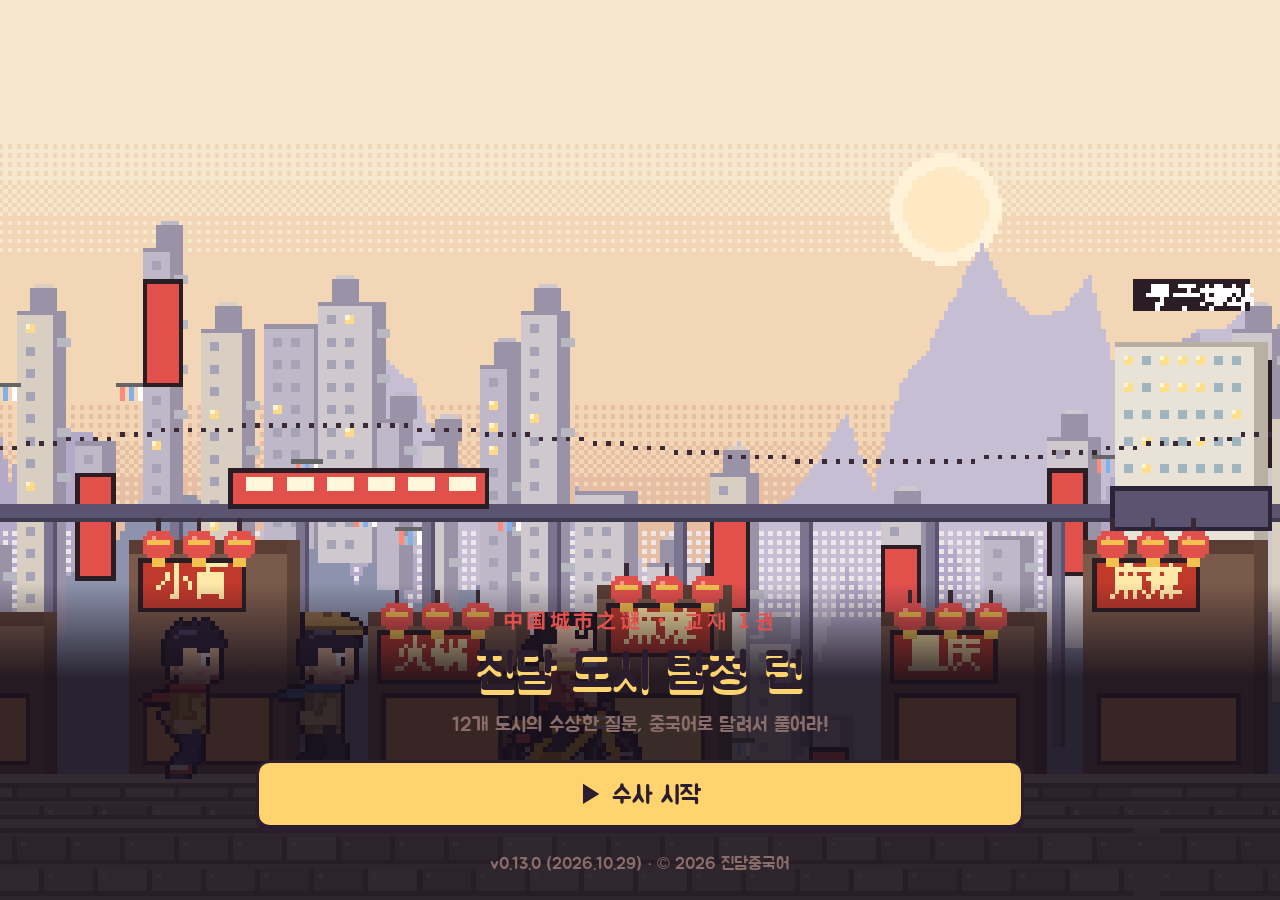
==== commit 01abde29: "v0.13.0: 검문소 2.0 — 중국어 심문 · 서류 2장 · 매번 새 여행객 · 교대 시계 - 여행객 8명을 판마다 새로 만듦: 정직 2 · 헷갈리는 생김새 1 · 규칙 위반 " ====
--- a/index.html
+++ b/index.html
@@ -14,7 +14,7 @@
 <link rel="manifest" href="manifest.json">
 <meta name="apple-mobile-web-app-capable" content="yes">
 <meta name="apple-mobile-web-app-title" content="도시탐정런">
-<link rel="stylesheet" href="css/style.css?v=0.12.4">
+<link rel="stylesheet" href="css/style.css?v=0.13.0">
 </head>
 <body>
 <div id="app">
@@ -24,14 +24,15 @@
   <div id="ui"></div>
   <div id="rot"><div class="ph">📱</div><div>휴대폰을 <b>가로</b>로 돌려 주세요!<br><small>가로 화면이 더 크고 재미있어요</small></div><button class="big" id="rotOK">세로로 그냥 할래요</button></div>
 </div>
-<script src="js/data1.js?v=0.12.4"></script>
-<script src="js/check1.js?v=0.12.4"></script>
-<script src="js/story.js?v=0.12.4"></script>
-<script src="js/pixel.js?v=0.12.4"></script>
-<script src="js/art.js?v=0.12.4"></script>
-<script src="js/tts.js?v=0.12.4"></script>
-<script src="js/sound.js?v=0.12.4"></script>
-<script src="js/game.js?v=0.12.4"></script>
-<script src="js/mini.js?v=0.12.4"></script>
+<script src="js/data1.js?v=0.13.0"></script>
+<script src="js/check1.js?v=0.13.0"></script>
+<script src="js/check2.js?v=0.13.0"></script>
+<script src="js/story.js?v=0.13.0"></script>
+<script src="js/pixel.js?v=0.13.0"></script>
+<script src="js/art.js?v=0.13.0"></script>
+<script src="js/tts.js?v=0.13.0"></script>
+<script src="js/sound.js?v=0.13.0"></script>
+<script src="js/game.js?v=0.13.0"></script>
+<script src="js/mini.js?v=0.13.0"></script>
 </body>
 </html>
--- a/css/style.css
+++ b/css/style.css
@@ -322,3 +322,24 @@
 .box .more { font-size: calc(2.4 * var(--u)); margin-top: calc(-1 * var(--u)); }
 .box .mini.sp { padding: 0 calc(1.2 * var(--u)); font-size: calc(2.8 * var(--u)); }
 @media (orientation: portrait) { .box { bottom: auto; top: calc(env(safe-area-inset-top) + 12 * var(--u)); } }
+
+/* ── 🛂 검문소 2.0 ── */
+.ck2 .ptitle .clock { font-family: var(--ko); font-size: calc(3 * var(--u)); background: #2a1d2e; color: #ffd36e; border-radius: calc(1 * var(--u)); padding: 0 calc(1.2 * var(--u)); }
+.ck2 details.rulebook > summary { cursor: pointer; list-style: none; } .ck2 details.rulebook > summary::after { content: ' ▾'; color: #8a5a30; }
+.ck2 details.rulebook:not([open]) { padding-bottom: calc(1 * var(--u)); }
+.ck2 .rule small.py { display: none; }
+.docs2 { display: grid; grid-template-columns: 1.3fr 1fr; gap: calc(1.2 * var(--u)); }
+.docs2 .pass { padding: calc(.8 * var(--u)) calc(1.4 * var(--u)); }
+.docs2 .drow { font-size: calc(2.6 * var(--u)); } .docs2 .drow b { font-size: calc(3.4 * var(--u)); }
+.docs2 .tk { background: #fff4e0; border-color: #b0602a; } .docs2 .tk .ph { color: #b0602a; border-color: #b0602a; }
+.docs2 .today { font-size: calc(2.4 * var(--u)); color: #b0602a; margin-top: calc(.6 * var(--u)); }
+.ck2 .clues3 .cl { flex: 1 1 40%; }
+.qbtns { display: grid; grid-template-columns: 1fr 1fr; gap: calc(1 * var(--u)); }
+.qb { text-align: left; background: #eef4ff; border: calc(.5 * var(--u)) solid #3a4677; border-radius: calc(1.4 * var(--u)); padding: calc(.8 * var(--u)) calc(1.2 * var(--u)); font-size: calc(2.8 * var(--u)); box-shadow: 0 calc(.5 * var(--u)) 0 #3a4677; }
+.qb .zh { font-size: calc(3.6 * var(--u)); } .qb small { display: block; color: #6a7090; font-size: calc(2.4 * var(--u)); }
+.qb.sp { background: #fff2c4; border-color: #b0802a; box-shadow: 0 calc(.5 * var(--u)) 0 #b0802a; }
+.qb.used { opacity: .6; } .qb:active { transform: translateY(calc(.4 * var(--u))); box-shadow: none; }
+.talk.flash { animation: pop2 .2s ease-out; background: #fffbe8; }
+.talk { min-height: calc(9 * var(--u)); }
+.ck2 .pass { display: block !important; }
+@media (orientation: landscape) { .ck2 .docs2 { grid-template-columns: 1fr 1fr; } .ck2 .qbtns .qb small { display: none; } }
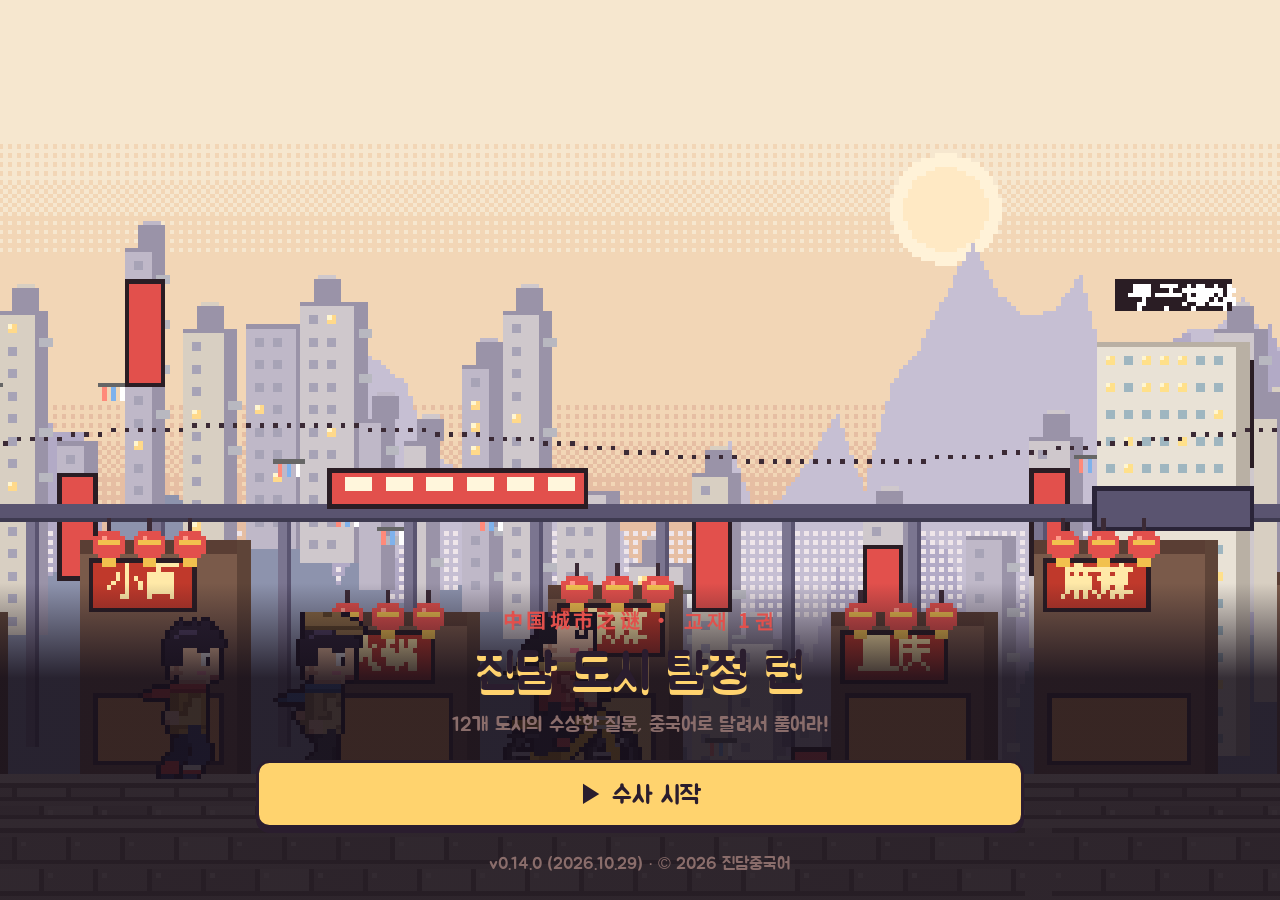
==== commit 8fef8a60: "v0.14.0: 갈림길 제거 → 미니게임 4개(📦 덩어리 택배 고정), 위·아래 두 갈래 발판 길, 다양한 시작 패턴, 단서 안전 배치, 코요테 점프·점프 버퍼·착지 연출 Co-A" ====
--- a/index.html
+++ b/index.html
@@ -14,7 +14,7 @@
 <link rel="manifest" href="manifest.json">
 <meta name="apple-mobile-web-app-capable" content="yes">
 <meta name="apple-mobile-web-app-title" content="도시탐정런">
-<link rel="stylesheet" href="css/style.css?v=0.13.0">
+<link rel="stylesheet" href="css/style.css?v=0.14.0">
 </head>
 <body>
 <div id="app">
@@ -24,15 +24,15 @@
   <div id="ui"></div>
   <div id="rot"><div class="ph">📱</div><div>휴대폰을 <b>가로</b>로 돌려 주세요!<br><small>가로 화면이 더 크고 재미있어요</small></div><button class="big" id="rotOK">세로로 그냥 할래요</button></div>
 </div>
-<script src="js/data1.js?v=0.13.0"></script>
-<script src="js/check1.js?v=0.13.0"></script>
-<script src="js/check2.js?v=0.13.0"></script>
-<script src="js/story.js?v=0.13.0"></script>
-<script src="js/pixel.js?v=0.13.0"></script>
-<script src="js/art.js?v=0.13.0"></script>
-<script src="js/tts.js?v=0.13.0"></script>
-<script src="js/sound.js?v=0.13.0"></script>
-<script src="js/game.js?v=0.13.0"></script>
-<script src="js/mini.js?v=0.13.0"></script>
+<script src="js/data1.js?v=0.14.0"></script>
+<script src="js/check1.js?v=0.14.0"></script>
+<script src="js/check2.js?v=0.14.0"></script>
+<script src="js/story.js?v=0.14.0"></script>
+<script src="js/pixel.js?v=0.14.0"></script>
+<script src="js/art.js?v=0.14.0"></script>
+<script src="js/tts.js?v=0.14.0"></script>
+<script src="js/sound.js?v=0.14.0"></script>
+<script src="js/game.js?v=0.14.0"></script>
+<script src="js/mini.js?v=0.14.0"></script>
 </body>
 </html>
--- a/css/style.css
+++ b/css/style.css
@@ -343,3 +343,13 @@
 .talk { min-height: calc(9 * var(--u)); }
 .ck2 .pass { display: block !important; }
 @media (orientation: landscape) { .ck2 .docs2 { grid-template-columns: 1fr 1fr; } .ck2 .qbtns .qb small { display: none; } }
+.cdown { left: 50%; top: 45%; transform: translate(-50%, -50%); font-family: var(--zh); font-weight: 700; font-size: calc(18 * var(--u)); color: #ffd36e; text-shadow: 0 calc(.8 * var(--u)) 0 #1d1424, 0 0 calc(2 * var(--u)) #1d1424; animation: cdn .7s ease-out forwards; pointer-events: none; }
+@keyframes cdn { from { transform: translate(-50%, -50%) scale(1.8); opacity: 0; } 30% { transform: translate(-50%, -50%) scale(1); opacity: 1; } to { opacity: .2; } }
+.burst { width: calc(10 * var(--u)); height: calc(10 * var(--u)); border-radius: 50%; border: calc(1 * var(--u)) solid var(--c); transform: translate(-50%, -50%); animation: bst .45s ease-out forwards; pointer-events: none; }
+@keyframes bst { from { transform: translate(-50%, -50%) scale(.3); opacity: 1; } to { transform: translate(-50%, -50%) scale(2.2); opacity: 0; } }
+.slots2 i { display: inline-block; font-style: normal; font-family: var(--zh); font-weight: 700; min-width: calc(5 * var(--u)); padding: 0 calc(1 * var(--u)); margin: 0 calc(.4 * var(--u)); border-radius: calc(.8 * var(--u)); background: #3a3048; color: #8a7a9a; border: calc(.3 * var(--u)) dashed #8a7a9a; }
+.slots2 i.on { background: #ffd36e; color: #1d1424; border-style: solid; } .slots2 i.nx { border-color: #ffd36e; color: #ffd36e; animation: glow .6s infinite alternate; }
+.plab { font-size: calc(6.2 * var(--u)); background: #fff3d6; }
+.plab u { text-decoration: none; color: #c0392b; letter-spacing: .05em; }
+.mbtn.pbtn { left: 16%; right: 16%; top: auto; bottom: 3%; grid-template-columns: 1fr 1fr 1fr; }
+#pad .mbtn.pbtn { grid-template-columns: 1fr 1fr 1fr; }
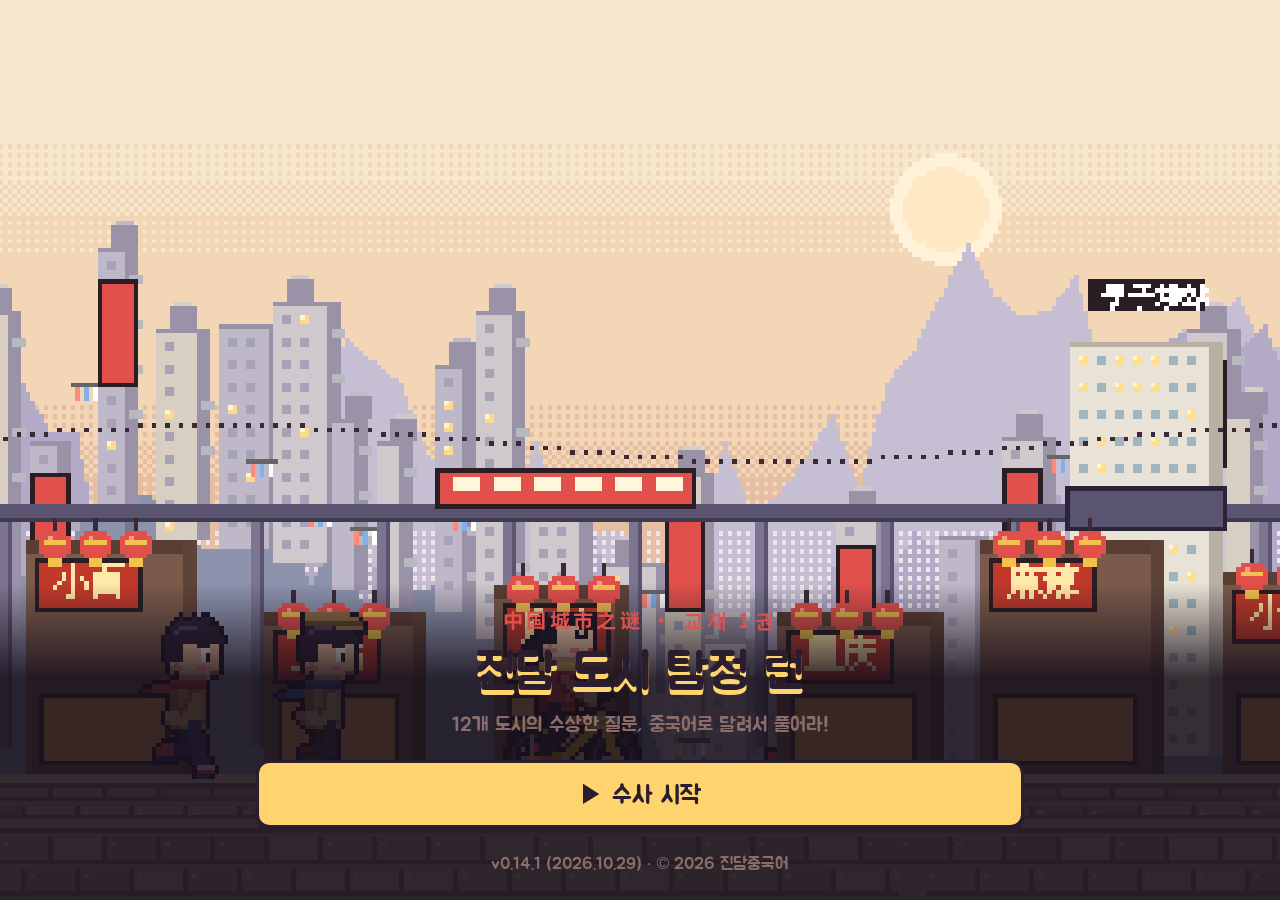
==== commit d6e368b9: "v0.14.1: 미니게임 메시지를 가로 화면 아래쪽으로 옮겨 위쪽 단원·카드를 가리지 않게 Co-Authored-By: Claude Opus 5.5 <noreply@anthropi" ====
--- a/index.html
+++ b/index.html
@@ -14,7 +14,7 @@
 <link rel="manifest" href="manifest.json">
 <meta name="apple-mobile-web-app-capable" content="yes">
 <meta name="apple-mobile-web-app-title" content="도시탐정런">
-<link rel="stylesheet" href="css/style.css?v=0.14.0">
+<link rel="stylesheet" href="css/style.css?v=0.14.1">
 </head>
 <body>
 <div id="app">
@@ -24,15 +24,15 @@
   <div id="ui"></div>
   <div id="rot"><div class="ph">📱</div><div>휴대폰을 <b>가로</b>로 돌려 주세요!<br><small>가로 화면이 더 크고 재미있어요</small></div><button class="big" id="rotOK">세로로 그냥 할래요</button></div>
 </div>
-<script src="js/data1.js?v=0.14.0"></script>
-<script src="js/check1.js?v=0.14.0"></script>
-<script src="js/check2.js?v=0.14.0"></script>
-<script src="js/story.js?v=0.14.0"></script>
-<script src="js/pixel.js?v=0.14.0"></script>
-<script src="js/art.js?v=0.14.0"></script>
-<script src="js/tts.js?v=0.14.0"></script>
-<script src="js/sound.js?v=0.14.0"></script>
-<script src="js/game.js?v=0.14.0"></script>
-<script src="js/mini.js?v=0.14.0"></script>
+<script src="js/data1.js?v=0.14.1"></script>
+<script src="js/check1.js?v=0.14.1"></script>
+<script src="js/check2.js?v=0.14.1"></script>
+<script src="js/story.js?v=0.14.1"></script>
+<script src="js/pixel.js?v=0.14.1"></script>
+<script src="js/art.js?v=0.14.1"></script>
+<script src="js/tts.js?v=0.14.1"></script>
+<script src="js/sound.js?v=0.14.1"></script>
+<script src="js/game.js?v=0.14.1"></script>
+<script src="js/mini.js?v=0.14.1"></script>
 </body>
 </html>
--- a/css/style.css
+++ b/css/style.css
@@ -353,3 +353,8 @@
 .plab u { text-decoration: none; color: #c0392b; letter-spacing: .05em; }
 .mbtn.pbtn { left: 16%; right: 16%; top: auto; bottom: 3%; grid-template-columns: 1fr 1fr 1fr; }
 #pad .mbtn.pbtn { grid-template-columns: 1fr 1fr 1fr; }
+/* 미니게임: 가로 화면에서는 메시지를 아래쪽(땅)으로 → 위쪽 창문·풍선을 가리지 않게 */
+@media (orientation: landscape) {
+  #pad.pad-mini > #msg { position: absolute; left: 50%; transform: translateX(-50%); bottom: calc(env(safe-area-inset-bottom) + 1.2 * var(--u)); width: min(50%, calc(110 * var(--u))); pointer-events: none; opacity: .96; }
+}
+@media (orientation: portrait) { #pad > #msg { margin-top: calc(1 * var(--u)); } }
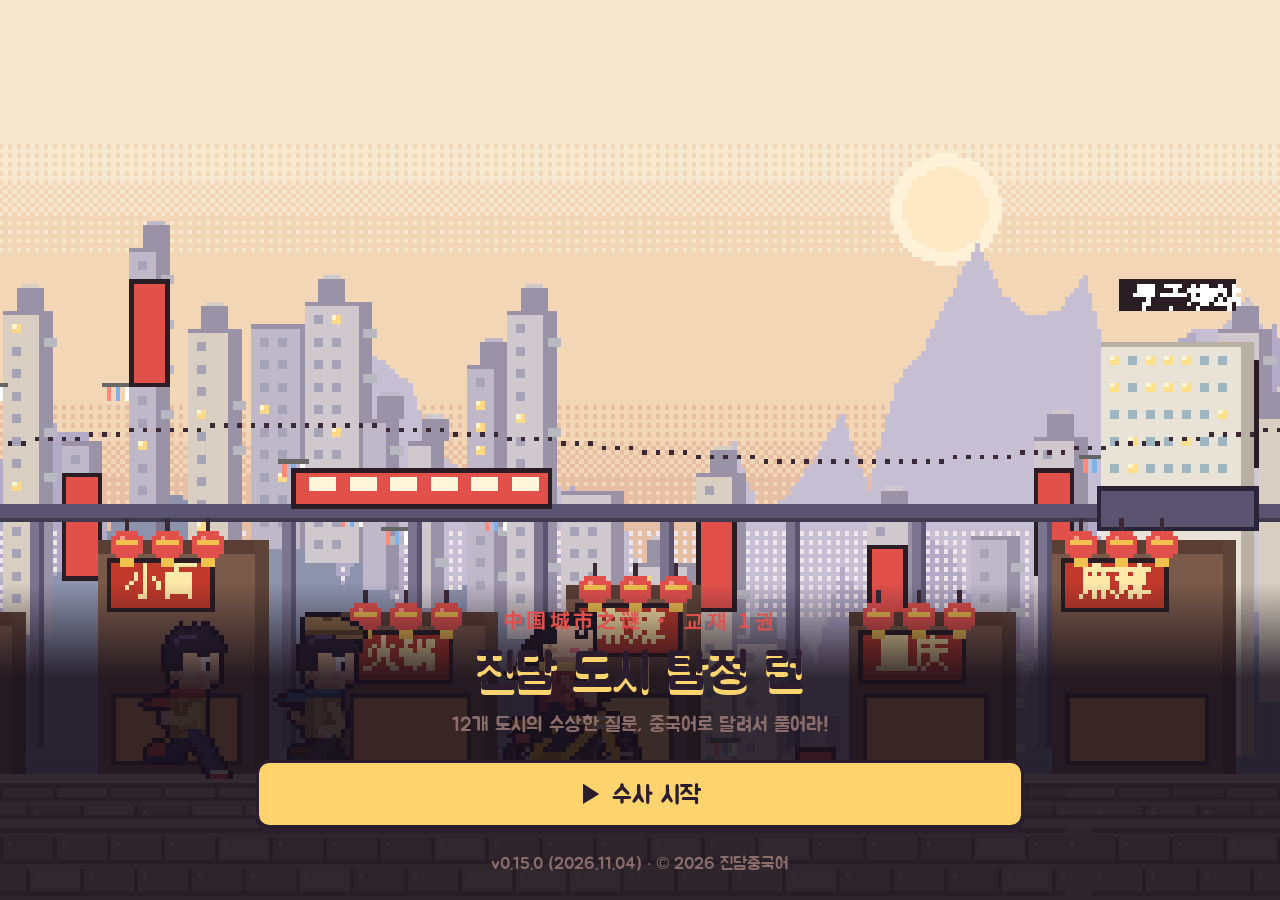
==== commit 2f6f39ba: "v0.15.0: 장면 전환 페이드, 부딪힘 멈칫(히트스톱), 달리기 먼지·미끄럼 불꽃, 발판 그림자, 점프 버튼 문구 정리 Co-Authored-By: Claude Opus 5.5" ====
--- a/index.html
+++ b/index.html
@@ -14,7 +14,7 @@
 <link rel="manifest" href="manifest.json">
 <meta name="apple-mobile-web-app-capable" content="yes">
 <meta name="apple-mobile-web-app-title" content="도시탐정런">
-<link rel="stylesheet" href="css/style.css?v=0.14.1">
+<link rel="stylesheet" href="css/style.css?v=0.15.0">
 </head>
 <body>
 <div id="app">
@@ -24,15 +24,15 @@
   <div id="ui"></div>
   <div id="rot"><div class="ph">📱</div><div>휴대폰을 <b>가로</b>로 돌려 주세요!<br><small>가로 화면이 더 크고 재미있어요</small></div><button class="big" id="rotOK">세로로 그냥 할래요</button></div>
 </div>
-<script src="js/data1.js?v=0.14.1"></script>
-<script src="js/check1.js?v=0.14.1"></script>
-<script src="js/check2.js?v=0.14.1"></script>
-<script src="js/story.js?v=0.14.1"></script>
-<script src="js/pixel.js?v=0.14.1"></script>
-<script src="js/art.js?v=0.14.1"></script>
-<script src="js/tts.js?v=0.14.1"></script>
-<script src="js/sound.js?v=0.14.1"></script>
-<script src="js/game.js?v=0.14.1"></script>
-<script src="js/mini.js?v=0.14.1"></script>
+<script src="js/data1.js?v=0.15.0"></script>
+<script src="js/check1.js?v=0.15.0"></script>
+<script src="js/check2.js?v=0.15.0"></script>
+<script src="js/story.js?v=0.15.0"></script>
+<script src="js/pixel.js?v=0.15.0"></script>
+<script src="js/art.js?v=0.15.0"></script>
+<script src="js/tts.js?v=0.15.0"></script>
+<script src="js/sound.js?v=0.15.0"></script>
+<script src="js/game.js?v=0.15.0"></script>
+<script src="js/mini.js?v=0.15.0"></script>
 </body>
 </html>
--- a/css/style.css
+++ b/css/style.css
@@ -358,3 +358,6 @@
   #pad.pad-mini > #msg { position: absolute; left: 50%; transform: translateX(-50%); bottom: calc(env(safe-area-inset-bottom) + 1.2 * var(--u)); width: min(50%, calc(110 * var(--u))); pointer-events: none; opacity: .96; }
 }
 @media (orientation: portrait) { #pad > #msg { margin-top: calc(1 * var(--u)); } }
+#fade { position: absolute; inset: 0; background: #160f1a; opacity: 0; pointer-events: none; z-index: 3; }
+#fade.on { animation: fadeIn .38s ease-out; }
+@keyframes fadeIn { from { opacity: 1; } to { opacity: 0; } }
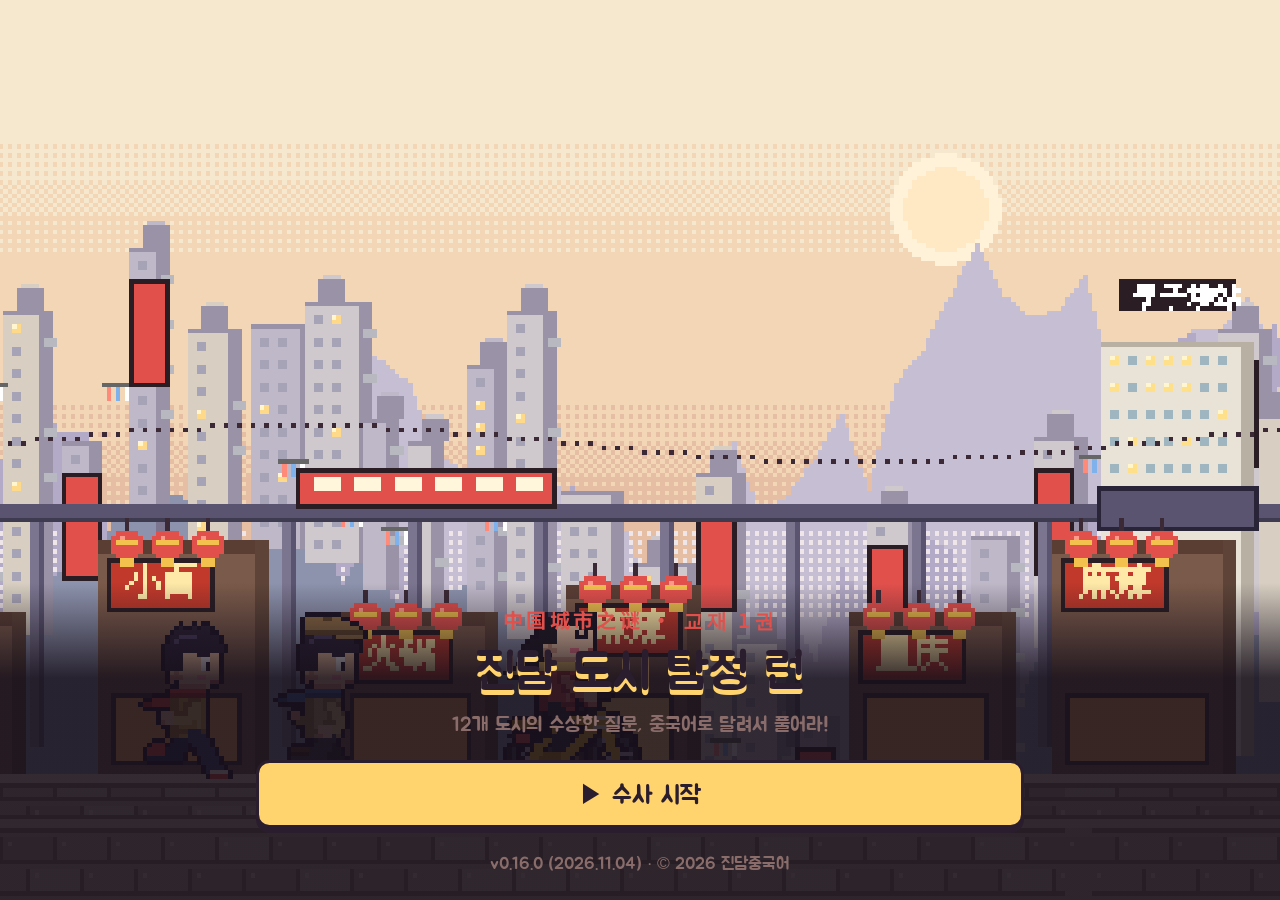
==== commit 0bf0b229: "v0.16.0: pixelfx 이펙트·도시 날씨 추가 - 단서·부딪힘·자전거로 부수기·무음단 잡기·미니게임 정답·사다리 꼭대기에 pixelfx 스프라이트 이펙트 (js/fx.js," ====
--- a/index.html
+++ b/index.html
@@ -14,7 +14,7 @@
 <link rel="manifest" href="manifest.json">
 <meta name="apple-mobile-web-app-capable" content="yes">
 <meta name="apple-mobile-web-app-title" content="도시탐정런">
-<link rel="stylesheet" href="css/style.css?v=0.15.0">
+<link rel="stylesheet" href="css/style.css?v=0.16.0">
 </head>
 <body>
 <div id="app">
@@ -24,15 +24,18 @@
   <div id="ui"></div>
   <div id="rot"><div class="ph">📱</div><div>휴대폰을 <b>가로</b>로 돌려 주세요!<br><small>가로 화면이 더 크고 재미있어요</small></div><button class="big" id="rotOK">세로로 그냥 할래요</button></div>
 </div>
-<script src="js/data1.js?v=0.15.0"></script>
-<script src="js/check1.js?v=0.15.0"></script>
-<script src="js/check2.js?v=0.15.0"></script>
-<script src="js/story.js?v=0.15.0"></script>
-<script src="js/pixel.js?v=0.15.0"></script>
-<script src="js/art.js?v=0.15.0"></script>
-<script src="js/tts.js?v=0.15.0"></script>
-<script src="js/sound.js?v=0.15.0"></script>
-<script src="js/game.js?v=0.15.0"></script>
-<script src="js/mini.js?v=0.15.0"></script>
+<script src="js/data1.js?v=0.16.0"></script>
+<script src="js/check1.js?v=0.16.0"></script>
+<script src="js/check2.js?v=0.16.0"></script>
+<script src="js/story.js?v=0.16.0"></script>
+<script src="js/pixel.js?v=0.16.0"></script>
+<script src="js/art.js?v=0.16.0"></script>
+<script src="js/tts.js?v=0.16.0"></script>
+<script src="js/sound.js?v=0.16.0"></script>
+<script>window.APP_V = '0.16.0';</script>
+<script src="js/fx.js?v=0.16.0"></script>
+<script type="module" src="js/wx.js?v=0.16.0"></script>
+<script src="js/game.js?v=0.16.0"></script>
+<script src="js/mini.js?v=0.16.0"></script>
 </body>
 </html>
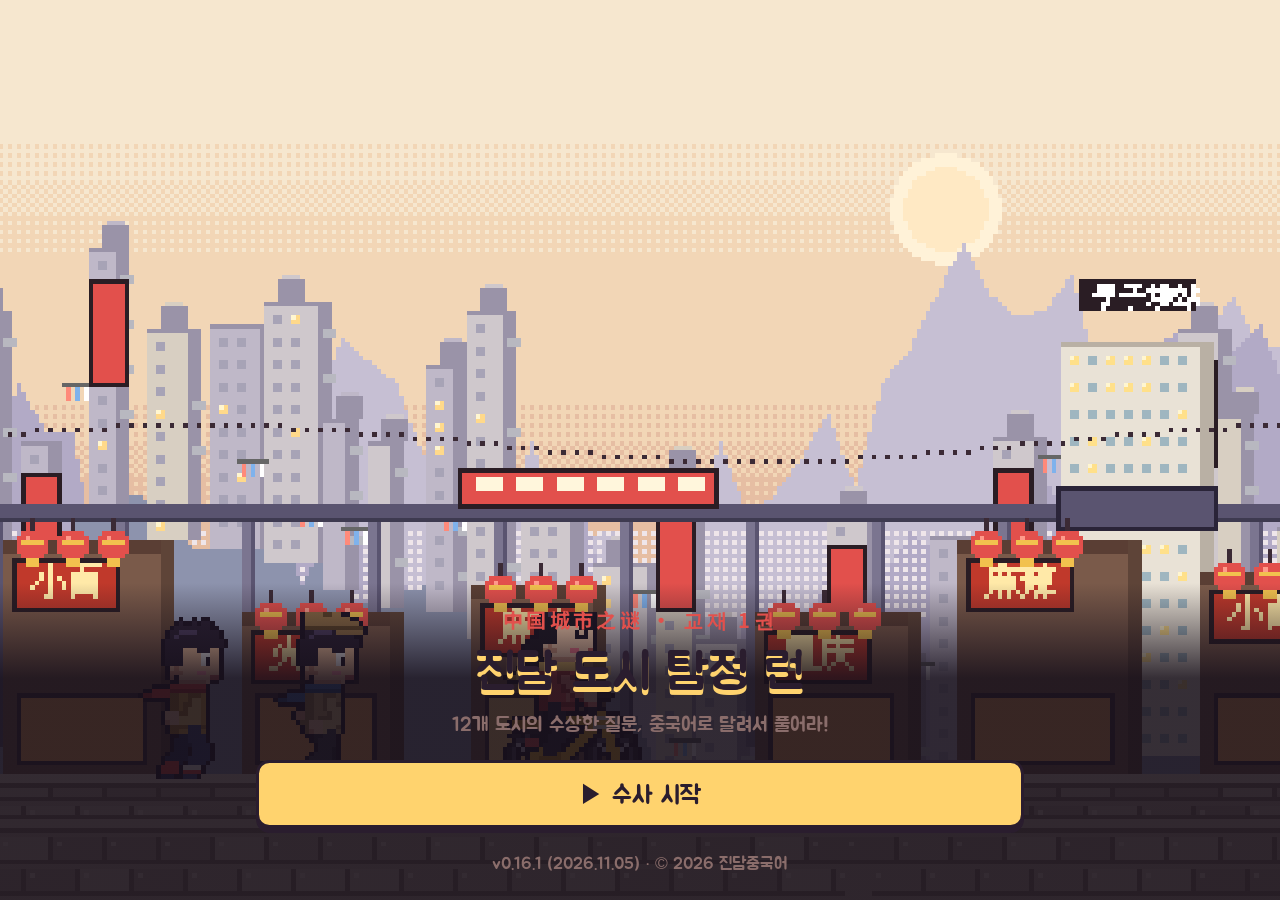
==== commit a3672b33: "v0.16.1: 휴대폰 버벅임 수정 — 날씨를 장면 화면에서 미리 구워 두고 달릴 때는 그림만 넘김, 이펙트 그림 미리 풀기 - 원인: 달리는 중 1초 10번 날씨 전체를 새로 그" ====
--- a/index.html
+++ b/index.html
@@ -14,7 +14,7 @@
 <link rel="manifest" href="manifest.json">
 <meta name="apple-mobile-web-app-capable" content="yes">
 <meta name="apple-mobile-web-app-title" content="도시탐정런">
-<link rel="stylesheet" href="css/style.css?v=0.16.0">
+<link rel="stylesheet" href="css/style.css?v=0.16.1">
 </head>
 <body>
 <div id="app">
@@ -24,18 +24,18 @@
   <div id="ui"></div>
   <div id="rot"><div class="ph">📱</div><div>휴대폰을 <b>가로</b>로 돌려 주세요!<br><small>가로 화면이 더 크고 재미있어요</small></div><button class="big" id="rotOK">세로로 그냥 할래요</button></div>
 </div>
-<script src="js/data1.js?v=0.16.0"></script>
-<script src="js/check1.js?v=0.16.0"></script>
-<script src="js/check2.js?v=0.16.0"></script>
-<script src="js/story.js?v=0.16.0"></script>
-<script src="js/pixel.js?v=0.16.0"></script>
-<script src="js/art.js?v=0.16.0"></script>
-<script src="js/tts.js?v=0.16.0"></script>
-<script src="js/sound.js?v=0.16.0"></script>
-<script>window.APP_V = '0.16.0';</script>
-<script src="js/fx.js?v=0.16.0"></script>
-<script type="module" src="js/wx.js?v=0.16.0"></script>
-<script src="js/game.js?v=0.16.0"></script>
-<script src="js/mini.js?v=0.16.0"></script>
+<script src="js/data1.js?v=0.16.1"></script>
+<script src="js/check1.js?v=0.16.1"></script>
+<script src="js/check2.js?v=0.16.1"></script>
+<script src="js/story.js?v=0.16.1"></script>
+<script src="js/pixel.js?v=0.16.1"></script>
+<script src="js/art.js?v=0.16.1"></script>
+<script src="js/tts.js?v=0.16.1"></script>
+<script src="js/sound.js?v=0.16.1"></script>
+<script>window.APP_V = '0.16.1';</script>
+<script src="js/fx.js?v=0.16.1"></script>
+<script type="module" src="js/wx.js?v=0.16.1"></script>
+<script src="js/game.js?v=0.16.1"></script>
+<script src="js/mini.js?v=0.16.1"></script>
 </body>
 </html>
